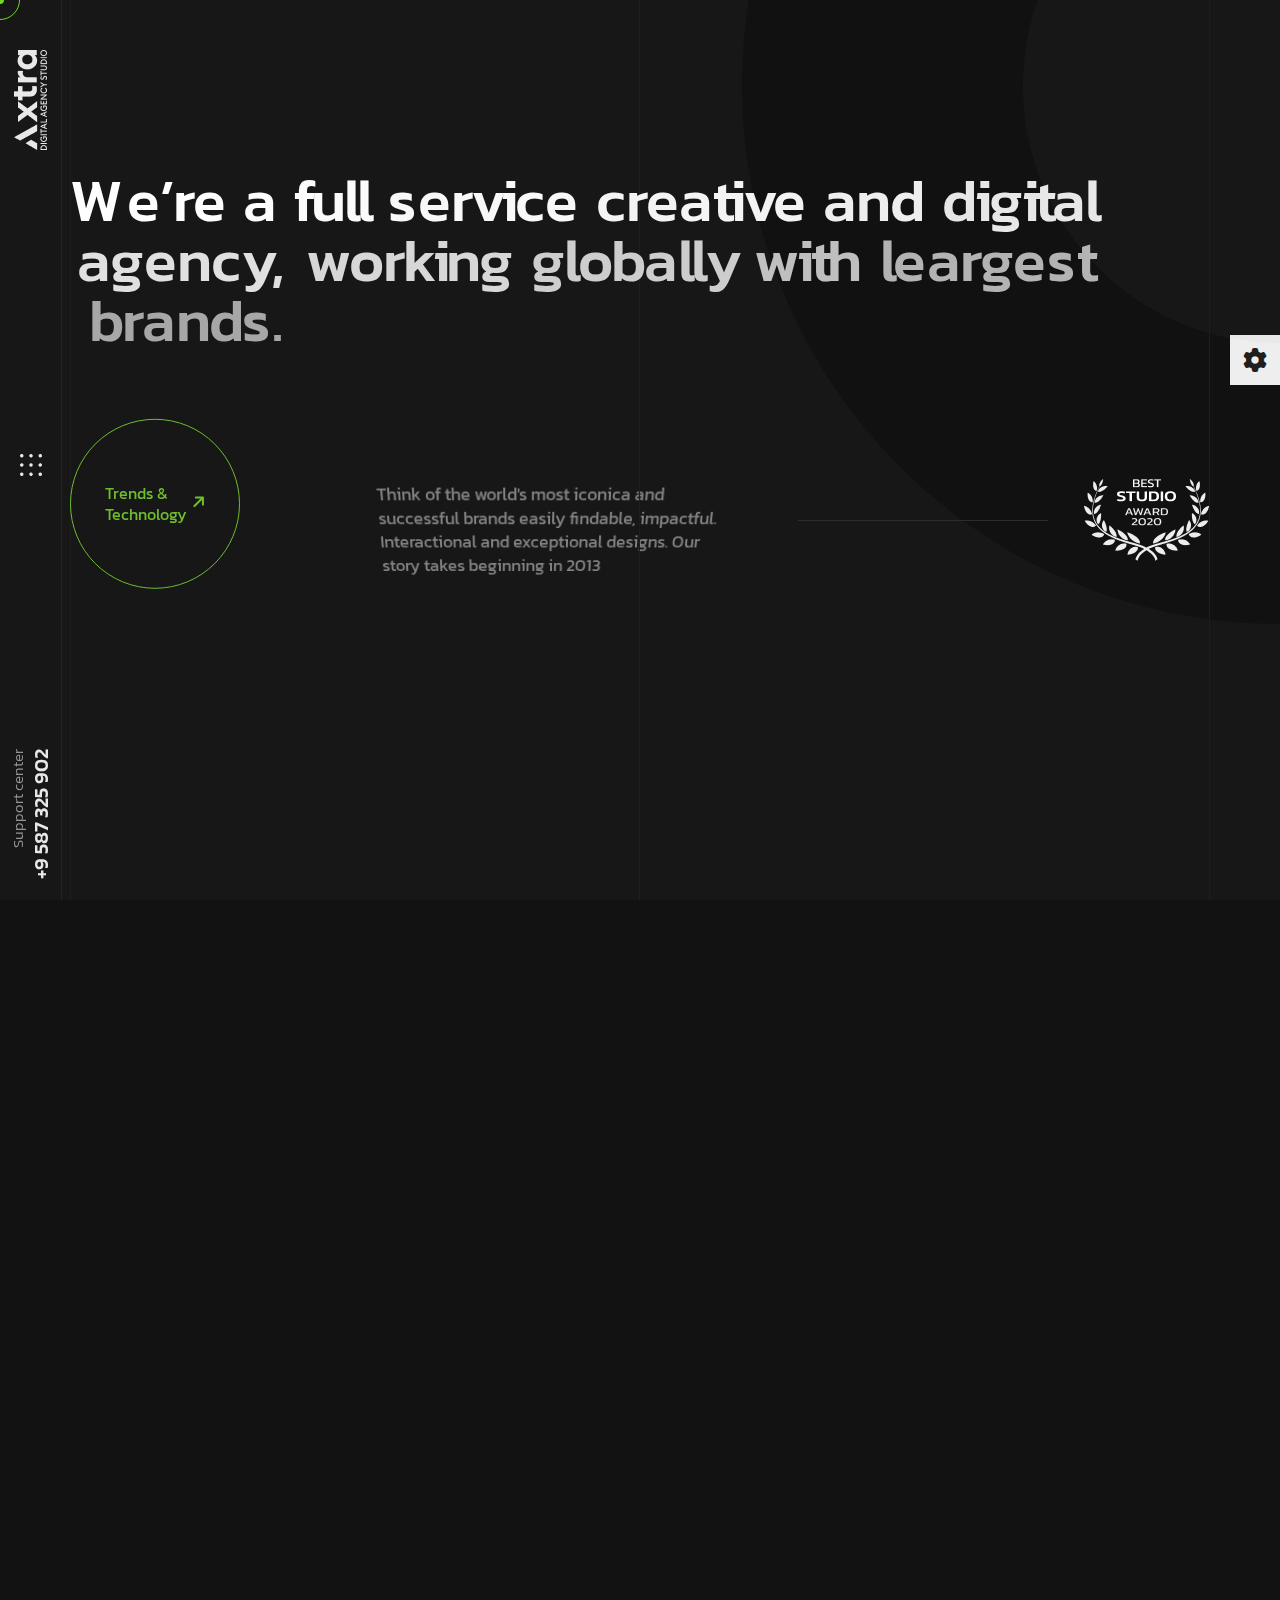
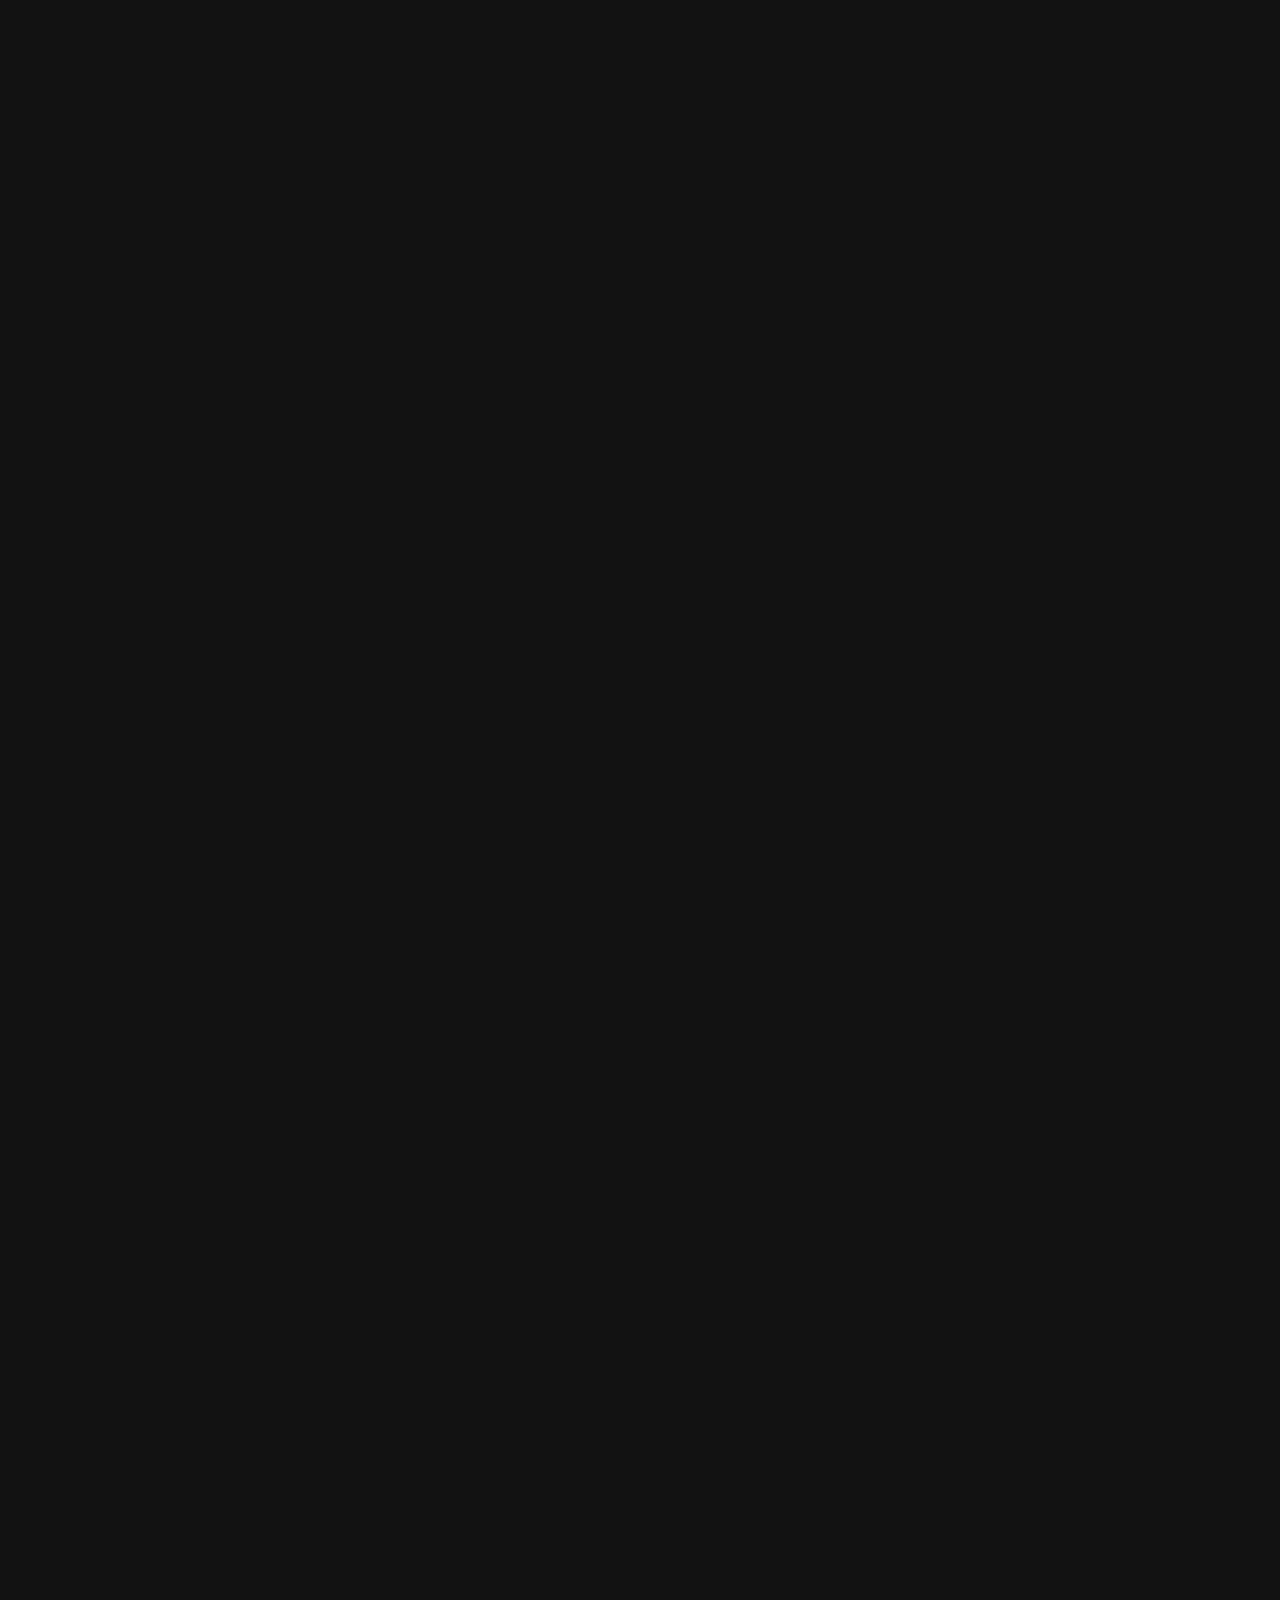
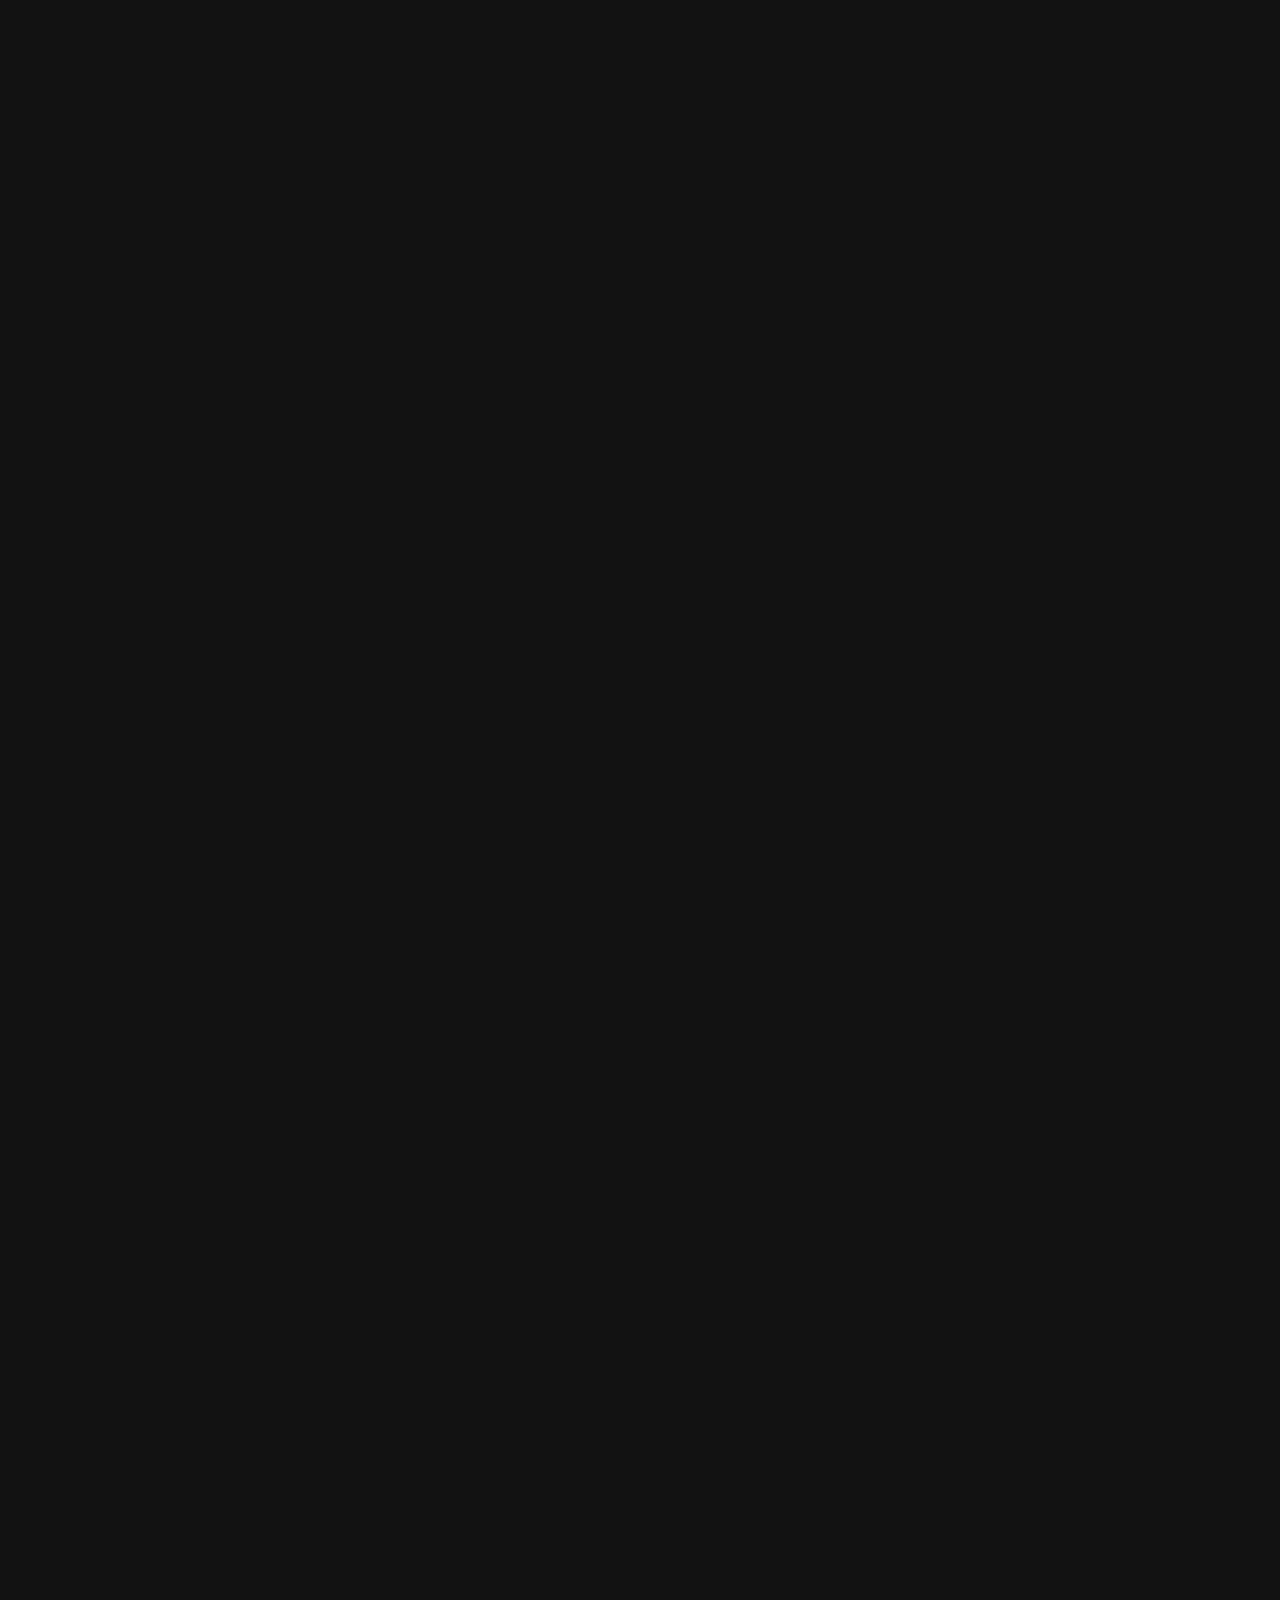
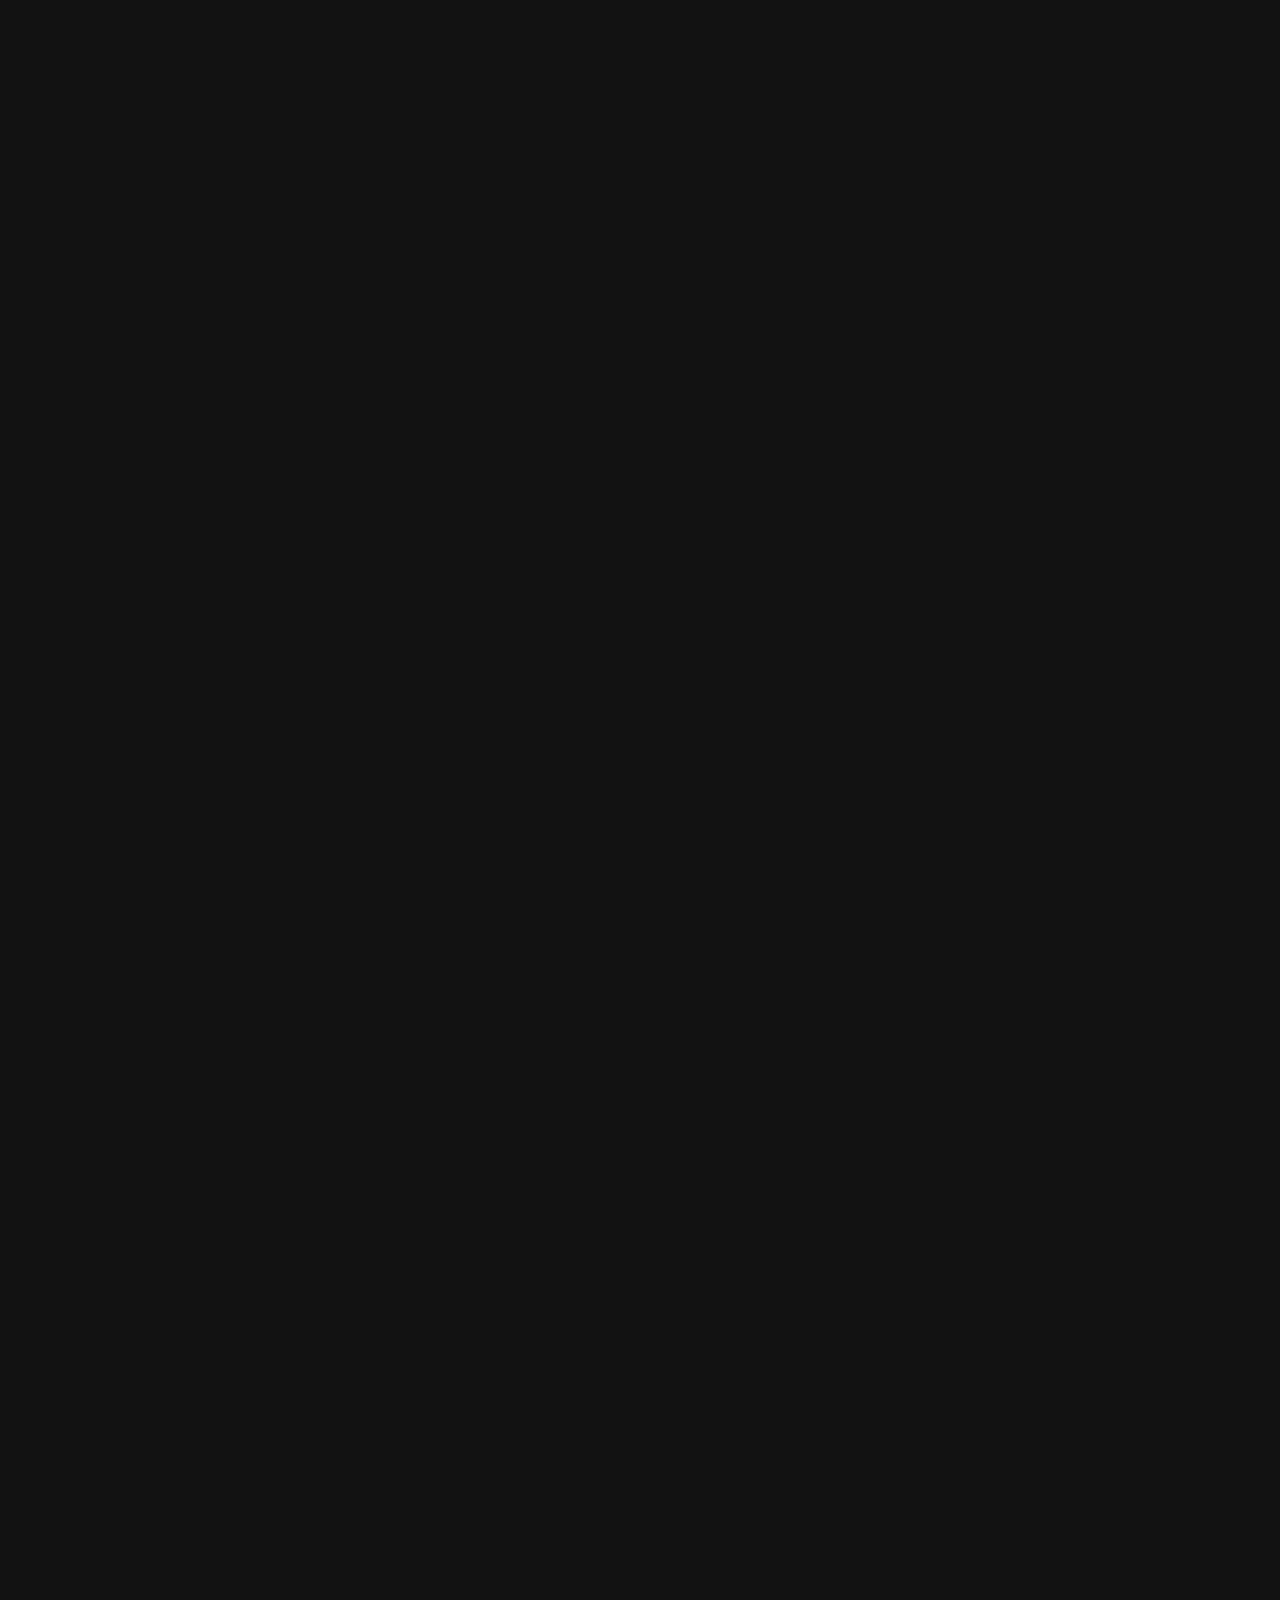
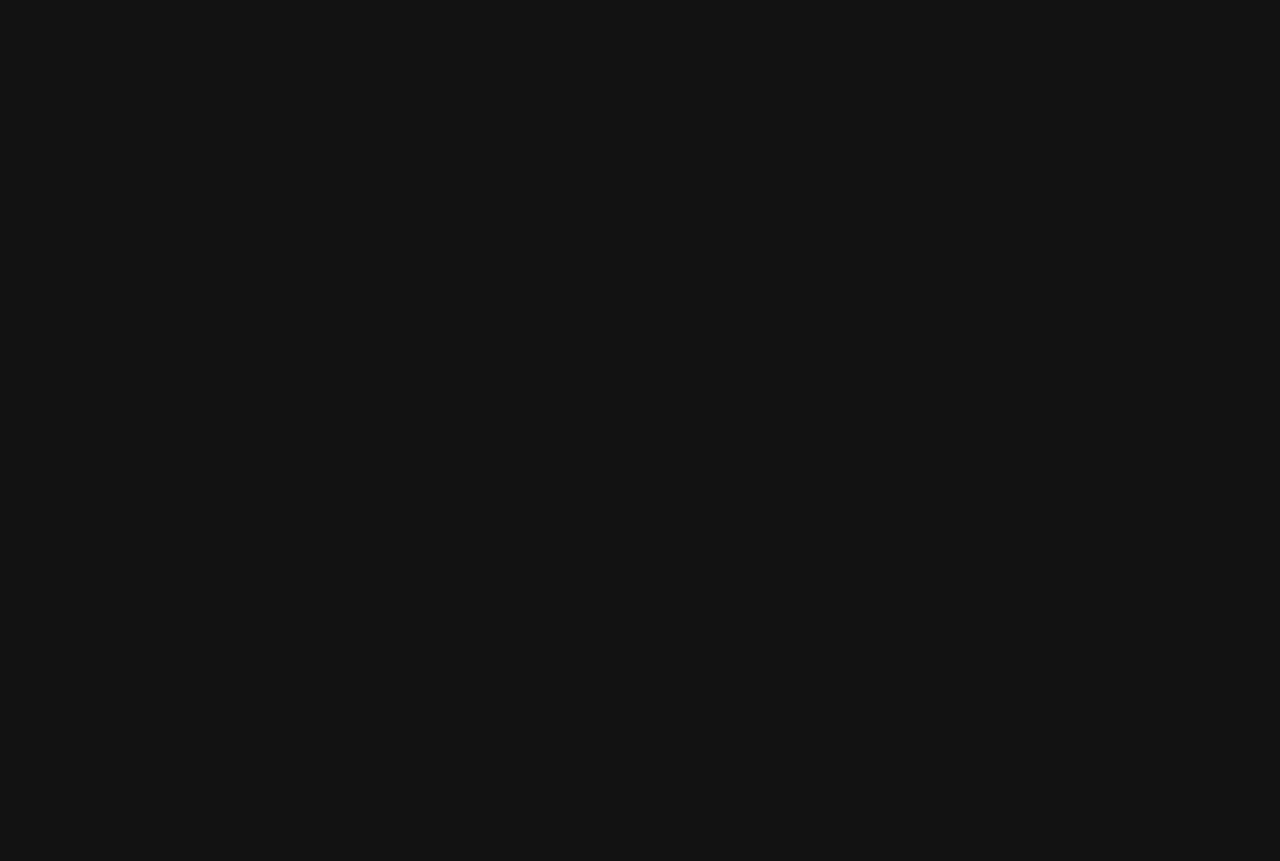
==== about us.html @ 8ecec945 "changes" ====
<!DOCTYPE html>
<html lang="en">


<!-- Mirrored from wealcoder.com/dev/html/axtra/about-dark.html by HTTrack Website Copier/3.x [XR&CO'2014], Sun, 21 Jul 2024 12:47:55 GMT -->
<head>
  <meta charset="UTF-8">
  <meta http-equiv="X-UA-Compatible" content="IE=edge">
  <meta name="viewport" content="width=device-width, initial-scale=1.0">
  <meta name="description" content="Axtra HTML5 Template">

  <title>About - Axtra</title>

  <!-- Fav Icon -->
  <link rel="icon" type="image/x-icon" href="assets/imgs/logo/favicon.png">

  <!-- Google Fonts -->
  <link rel="preconnect" href="https://fonts.googleapis.com/">
  <link rel="preconnect" href="https://fonts.gstatic.com/" crossorigin>
  <link href="https://fonts.googleapis.com/css2?family=Kanit:wght@300;400;500;600;700&amp;display=swap" rel="stylesheet">

  <!-- All CSS files -->
  <link rel="stylesheet" href="assets/css/bootstrap.min.css">
  <link rel="stylesheet" href="assets/css/all.min.css">
  <link rel="stylesheet" href="assets/css/swiper-bundle.min.css">
  <link rel="stylesheet" href="assets/css/progressbar.css">
  <link rel="stylesheet" href="assets/css/meanmenu.min.css">
  <link rel="stylesheet" href="assets/css/master.css">
  <link rel="stylesheet" href="style.css">
</head>


<body class="dark">

  <!-- Cursor Animation -->
  <div class="cursor1"></div>
  <div class="cursor2"></div>


  <!-- Preloader -->
  <div class="preloader">
    <div class="loading">
      <div class="bar bar1"></div>
      <div class="bar bar2"></div>
      <div class="bar bar3"></div>
      <div class="bar bar4"></div>
      <div class="bar bar5"></div>
      <div class="bar bar6"></div>
      <div class="bar bar7"></div>
      <div class="bar bar8"></div>
    </div>
  </div>


  <!-- Switcher Area Start -->
  <div class="switcher__area">
    <div class="switcher__icon">
      <button id="switcher_open"><i class="fa-solid fa-gear"></i></button>
      <button id="switcher_close"><i class="fa-solid fa-xmark"></i></button>
    </div>

    <div class="switcher__items">
      <div class="switcher__item">
        <div class="switch__title-wrap">
          <h2 class="switcher__title">Cursor</h2>
        </div>
        <div class="switcher__btn">
          <select name="cursor-style" id="cursor_style">
            <option value="1">default</option>
            <option selected value="2">animated</option>
          </select>
        </div>
      </div>

      <div class="switcher__item">
        <div class="switch__title-wrap">
          <h2 class="switcher__title">mode</h2>
        </div>
        <div class="switcher__btn mode-type wc-col-2">
          <button data-mode="light">light</button>
          <button class="active" data-mode="dark">dark</button>
        </div>
      </div>

      <div class="switcher__item">
        <div class="switch__title-wrap">
          <h2 class="switcher__title">Language Support</h2>
        </div>
        <div class="switcher__btn lang_dir wc-col-2">
          <button class="active" data-mode="ltr">LTR</button>
          <button data-mode="rtl">RTL</button>
        </div>
      </div>
    </div>
  </div>
  <!-- Switcher Area End -->



  <!-- Scroll Smoother -->
  <div class="has-smooth" id="has_smooth"></div>


  <!-- Go Top Button -->
  <button id="scroll_top" class="scroll-top"><i class="fa-solid fa-arrow-up"></i></button>


  <!-- Header area start -->
  <header class="header__area">
    <div class="header__inner">
      <div class="header__logo">
        <a href="index.html">
          <img class="logo-primary" src="assets/imgs/logo/site-logo-white.png" alt="Site Logo">
          <img class="logo-secondary" src="assets/imgs/logo/site-logo-white-2.png" alt="Moibile Logo">
        </a>
      </div>
      <div class="header__nav-icon">
        <button id="open_offcanvas"><img src="assets/imgs/icon/menu-white.png" alt="Menubar Icon"></button>
      </div>
      <div class="header__support">
        <p>Support center <a href="tel:+9587325902">+9 587 325 902</a></p>
      </div>
    </div>
  </header>
  <!-- Header area end -->



  <!-- Offcanvas area start -->
  <div class="offcanvas__area">
    <div class="offcanvas__body">
      <div class="offcanvas__left">
        <div class="offcanvas__logo">
          <a href="index.html"><img src="assets/imgs/logo/site-logo-white-2.png" alt="Offcanvas Logo"></a>
        </div>
        <div class="offcanvas__social">
          <h3 class="social-title">Follow Us</h3>
          <ul>
            <li><a href="#">Dribbble</a></li>
            <li><a href="#">Behance</a></li>
            <li><a href="#">Instagram</a></li>
            <li><a href="#">Facebook</a></li>
            <li><a href="#">Twitter</a></li>
            <li><a href="#">YouTube</a></li>
          </ul>
        </div>
        <div class="offcanvas__links">
          <ul>
            <li><a href="about.html">About</a></li>
            <li><a href="contact.html">contact</a></li>
            <li><a href="career.html">Career</a></li>
            <li><a href="blog.html">blog</a></li>
          </ul>
        </div>
      </div>
      <div class="offcanvas__mid">
        <div class="offcanvas__menu-wrapper">
          <nav class="offcanvas__menu">
            <ul class="menu-anim">
              <li><a>home</a>
                <ul>
                  <li><a href="index.html">Digital Maketing</a></li>
                  <li><a href="index-dark.html">Digital Maketing dark</a></li>
                  <li><a href="index-2.html">Design Studio </a></li>
                  <li><a href="index-2-dark.html">Design Studio dark</a></li>
                  <li><a href="index-3.html">Digital Agency</a></li>
                  <li><a href="index-3-dark.html">Digital Agency dark</a></li>
                  <li><a href="index-7.html">creative Agency</a></li>
                  <li><a href="index-7-dark.html">creative Agency dark</a></li>
                  <li><a href="index-6.html">Startup Agency</a></li>
                  <li><a href="index-6-dark.html">Startup Agency dark</a></li>
                  <li><a href="index-8.html">modern agency</a></li>
                  <li><a href="index-8-dark.html">modern agency dark</a></li>
                  <li><a href="index-4.html">personal Portfolio</a></li>
                  <li><a href="index-4-dark.html">personal Portfolio dark</a></li>
                  <li><a href="index-5.html">portfolio showcase</a></li>
                  <li><a href="index-5-dark.html">portfolio showcase dark</a></li>
                  <li><a href="index-10.html">showcase carousel</a></li>
                  <li><a href="index-10-dark.html">showcase carousel dark</a></li>
                  <li><a href="index-12.html">Interactive link </a></li>
                  <li><a href="index-12-dark.html">Interactive link dark</a></li>
                  <li><a href="index-13.html">portfolio masonry</a></li>
                  <li><a href="index-13-dark.html">portfolio masonry dark</a></li>
                  <li><a href="index-14.html">vertical grid</a></li>
                  <li><a href="index-14-dark.html">vertical grid dark</a></li>
                  <li><a href="index-15.html">Interactive image slider</a></li>
                  <li><a href="index-15-dark.html">Interactive image slider dark</a></li>
                  <li><a href="index-16.html">showcase parallax</a></li>
                  <li><a href="index-16-dark.html">showcase parallax dark</a></li>
                  <li><a href="index-17.html">logo showcase</a></li>
                  <li><a href="index-17-dark.html">logo showcase dark</a></li>
                  <li><a href="index-9.html">showcase slider</a></li>
                  <li><a href="index-11.html">Interactive hover showcase</a></li>
                </ul>
              </li>
              <li>
                <a>woocomerce</a>
                <ul>
                  <li><a href="index-woocommerce.html">Home</a></li>
                  <li><a>shop</a>
                    <ul>
                      <li><a href="shop-full-width.html">shop - full width</a></li>
                      <li><a href="shop-sidebar.html">shop - sidebar</a></li>
                    </ul>
                  </li>
                  <li><a href="shop-single.html">product details</a></li>
                  <li><a href="shop-cart.html">cart</a></li>
                  <li><a href="shop-checkout.html">checkout</a></li>
                  <li><a href="sign-up.html">sign up</a></li>
                  <li><a href="sign-in.html">sign in</a></li>
                  <li><a href="password-reset.html">reset password</a></li>
                  <li><a href="woocomerce-category.html">product category</a></li>
                  <li><a href="account.html">Profile</a></li>
                </ul>
              </li>
              <li>
                <a>Service</a>
                <ul>
                  <li><a href="service.html">service</a></li>
                  <li><a href="service-dark.html">service dark</a></li>
                  <li><a href="service-2.html">service V.2</a></li>
                  <li><a href="service-2-dark.html">service V.2 dark</a></li>
                  <li><a href="service-3.html">service V.3</a></li>
                  <li><a href="service-3-dark.html">service V.3 dark</a></li>
                  <li><a href="service-4.html">service V.4</a></li>
                  <li><a href="service-4-dark.html">service V.4 dark</a></li>
                  <li><a href="service-5.html">service V.5</a></li>
                  <li><a href="service-5-dark.html">service V.5 dark</a></li>
                  <li><a href="service-6.html">service V.6</a></li>
                  <li><a href="service-6-dark.html">service V.6 dark</a></li>
                  <li><a href="service-details.html">service details</a></li>
                  <li><a href="service-details-dark.html">service details dark</a></li>
                </ul>
              </li>
              <li><a>pages</a>
                <ul>

                  <li>
                    <a>Service</a>
                    <ul>
                      <li><a href="service.html">service</a></li>
                      <li><a href="service-dark.html">service dark</a></li>
                      <li><a href="service-2.html">service V.2</a></li>
                      <li><a href="service-2-dark.html">service V.2 dark</a></li>
                      <li><a href="service-3.html">service V.3</a></li>
                      <li><a href="service-3-dark.html">service V.3 dark</a></li>
                      <li><a href="service-4.html">service V.4</a></li>
                      <li><a href="service-4-dark.html">service V.4 dark</a></li>
                      <li><a href="service-5.html">service V.5</a></li>
                      <li><a href="service-5-dark.html">service V.5 dark</a></li>
                      <li><a href="service-6.html">service V.6</a></li>
                      <li><a href="service-6-dark.html">service V.6 dark</a></li>
                      <li><a href="service-details.html">service details</a></li>
                      <li><a href="service-details-dark.html">service details dark</a></li>
                    </ul>
                  </li>
                  <li>
                    <a>portfolio</a>
                    <ul>
                      <li><a href="portfolio.html">portfolio</a></li>
                      <li><a href="portfolio-dark.html">portfolio dark</a></li>
                      <li><a href="portfolio-2.html">portfolio v.2</a></li>
                      <li><a href="portfolio-2-dark.html">portfolio v.2 dark</a></li>
                      <li><a href="portfolio-3.html">portfolio v.3</a></li>
                      <li><a href="portfolio-3-dark.html">portfolio v.3 dark</a></li>
                      <li><a href="portfolio-4.html">portfolio v.4</a></li>
                      <li><a href="portfolio-4-dark.html">portfolio v.4 dark</a></li>
                      <li><a href="portfolio-5.html">portfolio v.5</a></li>
                      <li><a href="portfolio-5-dark.html">portfolio v.5 dark</a></li>
                      <li><a href="portfolio-details.html">portfolio details</a></li>
                      <li><a href="portfolio-details-dark.html">portfolio details dark</a></li>
                    </ul>
                  </li>
                  <li>
                    <a>team</a>
                    <ul>
                      <li><a href="team.html">Team</a></li>
                      <li><a href="team-dark.html">Team dark</a></li>
                      <li><a href="team-details.html">Team Details</a></li>
                      <li><a href="team-details-dark.html">Team Details dark</a></li>
                      <li><a href="career.html">career</a></li>
                      <li><a href="career-dark.html">career dark</a></li>
                      <li><a href="job-details.html">job details</a></li>
                      <li><a href="job-details-dark.html">job details dark</a></li>
                    </ul>
                  </li>
                  <li>
                    <a>blog</a>
                    <ul>
                      <li><a href="blog.html">blog</a></li>
                      <li><a href="blog-dark.html">blog dark</a></li>
                      <li><a href="blog-2.html">blog v.2</a></li>
                      <li><a href="blog-2-dark.html">blog v.2 dark</a></li>
                      <li><a href="category.html">category</a></li>
                      <li><a href="category-dark.html">category dark</a></li>
                      <li><a href="blog-details.html">blog details</a></li>
                      <li><a href="blog-details-dark.html">blog details dark</a></li>
                    </ul>
                  </li>
                  <li>
                    <a>Others</a>
                    <ul>
                      <li><a href="about.html">about</a></li>
                      <li><a href="about-dark.html">about dark</a></li>
                      <li><a href="faq.html">FAQs</a></li>
                      <li><a href="faq-dark.html">FAQs dark</a></li>
                      <li><a href="contact.html">contact</a></li>
                      <li><a href="contact-dark.html">contact dark</a></li>
                      <li><a href="404.html">404</a></li>
                      <li><a href="404-dark.html">404 dark</a></li>
                    </ul>
                  </li>
                </ul>
              </li>
              <li><a>blog</a>
                <ul>
                  <li><a href="blog.html">blog</a></li>
                  <li><a href="blog-dark.html">blog dark</a></li>
                  <li><a href="blog-2.html">blog v.2</a></li>
                  <li><a href="blog-2-dark.html">blog v.2 dark</a></li>
                  <li><a href="category.html">category</a></li>
                  <li><a href="category-dark.html">category dark</a></li>
                  <li><a href="blog-details.html">blog details</a></li>
                  <li><a href="blog-details-dark.html">blog details dark</a></li>
                </ul>
              </li>
              <li><a href="contact.html">contact</a></li>
            </ul>
          </nav>
        </div>
      </div>
      <div class="offcanvas__right">
        <div class="offcanvas__search">
          <form action="#">
            <input type="text" name="search" placeholder="Search keyword">
            <button><i class="fa-solid fa-magnifying-glass"></i></button>
          </form>
        </div>
        <div class="offcanvas__contact">
          <h3>Get in touch</h3>
          <ul>
            <li><a href="tel:02094980547">+(02) - 094 980 547</a></li>
            <li><a href="mailto:info@extradesign.com">info@extradesign.com</a></li>
            <li>230 Norman Street New York, QC (USA) H8R 1A1</li>
          </ul>
        </div>
        <img src="assets/imgs/shape/11.png" alt="shape" class="shape-1">
        <img src="assets/imgs/shape/12.png" alt="shape" class="shape-2">
      </div>
      <div class="offcanvas__close">
        <button type="button" id="close_offcanvas"><i class="fa-solid fa-xmark"></i></button>
      </div>
    </div>
  </div>
  <!-- Offcanvas area end -->


  <div id="smooth-wrapper">
    <div id="smooth-content">
      <main>

        <!-- Hero area start -->
        <section class="hero__about">
          <div class="container g-0 line">
            <span class="line-3"></span>
            <div class="row">
              <div class="col-xxl-12">
                <div class="hero__about-content">
                  <h1 class="hero-title animation__word_come">We’re a full service creative and digital agency, working
                    globally with leargest brands.</h1>
                  <div class="hero__about-info">
                    <div class="hero__about-btn">
                      <div class="btn_wrapper">
                        <a href="service.html" class="wc-btn-primary btn-hover btn-item"><span></span> Trends & <br>
                          technology
                          <i class="fa-solid fa-arrow-right"></i></a>
                      </div>
                    </div>
                    <div class="hero__about-text title-anim">
                      <p>Think of the world's most iconica and successful brands easily findable, impactful.
                        Interactional and exceptional designs. Our story takes beginning in 2013</p>
                    </div>
                    <div class="hero__about-award">
                      <img src="assets/imgs/about/award.png" alt="Best Studio Award">
                    </div>
                  </div>
                </div>
              </div>
            </div>
            <div class="row hero__about-row">
              <div class="col-xxl-12">
                <div class="hero__about-video">
                  <video loop muted autoplay playsinline>
                    <source src="assets/video/video.mp4" type="video/mp4">
                  </video>
                </div>
              </div>
            </div>
          </div>
        </section>
        <!-- Hero area end -->


        <!-- Story area start -->
        <section class="story__area">
          <div class="container g-0 line pt-140">
            <span class="line-3"></span>
            <div class="sec-title-wrapper">
              <div class="from-text">from <span>1990</span></div>

              <div class="row">
                <div class="col-xxl-5 col-xl-5 col-lg-5 col-md-5">
                  <h2 class="sec-sub-title title-anim">Digital Studio</h2>
                  <h3 class="sec-title title-anim">Our story</h3>
                </div>
                <div class="col-xxl-7 col-xl-7 col-lg-7 col-md-7">
                  <div class="story__text">
                    <p>Your brand is the most important asset in your company let our team of professionals help you
                      with a good strategy took the runway next with an edgy collection featuring dyed denim pieces. The
                      collection included patchwork denim, a trend that has recently exploded in younger generations.
                      Playing on aspects of sustainability, the pieces appeared to be upcycled to establish dimension
                      and flair. This take on grunge and streetwear took sustainable fashion to an entirely new level.
                    </p>
                    <p>ur specialized team of researchers, strategists, designers, developers, and project managers work
                      with streamlined processes to break through organizational roadblocks. We translate research into
                      solutions, crafting thoughtful and unified brands.</p>
                  </div>
                </div>

              </div>
            </div>
            <div class="row">
              <div class="col-xxl-3 col-xl-3 col-lg-3 col-md-3">
                <div class="story__img-wrapper">
                  <img src="assets/imgs/story/1.jpg" alt="Story Thumbnail" class="w-100">
                </div>
              </div>
              <div class="col-xxl-5 col-xl-5 col-lg-5 col-md-5">
                <div class="story__img-wrapper img-anim">
                  <img src="assets/imgs/story/2.jpg" alt="Story Thumbnail" data-speed="auto">
                </div>
              </div>
              <div class="col-xxl-4 col-xl-4 col-lg-4 col-md-4">
                <div class="story__img-wrapper">
                  <img src="assets/imgs/story/3.jpg" alt="Story Thumbnail">
                  <img src="assets/imgs/story/4.jpg" alt="Story Thumbnail">
                </div>
              </div>
            </div>
          </div>
        </section>
        <!-- Story area end -->


        <!-- Counter area start -->
        <section class="counter__area">
          <div class="container g-0 line pb-140 pt-140">
            <span class="line-3"></span>

            <div class="row">
              <div class="col-xxl-12">
                <div class="counter__wrapper-2 counter_animation">
                  <div class="counter__item-2 counter__anim">
                    <h2 class="counter__number">25k</h2>
                    <p>Project <br>completed</p>
                    <span class="counter__border"></span>
                  </div>
                  <div class="counter__item-2 counter__anim">
                    <h2 class="counter__number">8k</h2>
                    <p>Happy <br>customers</p>
                    <span class="counter__border"></span>
                  </div>
                  <div class="counter__item-2 counter__anim">
                    <h2 class="counter__number">15</h2>
                    <p>Years <br>experiences</p>
                    <span class="counter__border"></span>
                  </div>
                  <div class="counter__item-2 counter__anim">
                    <h2 class="counter__number">98</h2>
                    <p>Awards <br>achievement</p>
                    <span class="counter__border"></span>
                  </div>
                </div>
              </div>
            </div>
          </div>
        </section>
        <!-- Counter area end -->


        <!-- Team area start -->
        <section class="team__area pt-140 pb-140">
          <div class="sec-title-wrapper">
            <h2 class="sec-sub-title title-anim">Our Team</h2>
            <h3 class="sec-title title-anim">How we work</h3>
          </div>


          <div class="swiper team__slider">
            <div class="swiper-wrapper">
              <div class="swiper-slide team__slide">
                <a href="team-details.html">
                  <img src="assets/imgs/team/1.jpg" alt="Team Member">
                  <div class="team__info">
                    <h4 class="team__member-name">Saymon D. Halk</h4>
                    <h5 class="team__member-role">Founder & CEO</h5>
                  </div>
                </a>
              </div>

              <div class="swiper-slide team__slide">
                <a href="team-details.html">
                  <img src="assets/imgs/team/2.jpg" alt="Team Member">
                  <div class="team__info">
                    <h4 class="team__member-name">Jassica Oliver</h4>
                    <h5 class="team__member-role">Researcher</h5>
                  </div>
                </a>
              </div>

              <div class="swiper-slide team__slide">
                <a href="team-details.html">
                  <img src="assets/imgs/team/3.jpg" alt="Team Member">
                  <div class="team__info">
                    <h4 class="team__member-name">Daniyel Adamson</h4>
                    <h5 class="team__member-role">Digital Marketer</h5>
                  </div>
                </a>
              </div>

              <div class="swiper-slide team__slide">
                <a href="team-details.html">
                  <img src="assets/imgs/team/4.jpg" alt="Team Member">
                  <div class="team__info">
                    <h4 class="team__member-name">Hardiya Kethrine</h4>
                    <h5 class="team__member-role">Lead Designer</h5>
                  </div>
                </a>
              </div>

              <div class="swiper-slide team__slide">
                <a href="team-details.html">
                  <img src="assets/imgs/team/2.jpg" alt="Team Member">
                  <div class="team__info">
                    <h4 class="team__member-name">Saymon D. Halk</h4>
                    <h5 class="team__member-role">Researcher</h5>
                  </div>
                </a>
              </div>

              <div class="swiper-slide team__slide">
                <a href="team-details.html">
                  <img src="assets/imgs/team/3.jpg" alt="Team Member">
                  <div class="team__info">
                    <h4 class="team__member-name">Jassica Oliver</h4>
                    <h5 class="team__member-role">Lead Designer</h5>
                  </div>
                </a>
              </div>
            </div>
          </div>
        </section>
        <!-- Team area end -->



        <!-- Brand area start -->
        <section class="brand__area">
          <div class="container g-0 line pt-140 pb-140">
            <span class="line-3"></span>
            <div class="row g-0">
              <div class="col-xxl-12">
                <div class="sec-title-wrapper">
                  <h2 class="sec-sub-title title-anim">Internation Brands</h2>
                  <h3 class="sec-title title-anim">We are happy to work with global <br>
                    largest brands</h3>
                </div>
              </div>

              <div class="brand__list">
                <div class="brand__item fade_bottom">
                  <img src="assets/imgs/brand/1.png" alt="Brand Logo">
                </div>
                <div class="brand__item fade_bottom">
                  <img src="assets/imgs/brand/2.png" alt="Brand Logo">
                </div>
                <div class="brand__item fade_bottom">
                  <img src="assets/imgs/brand/3.png" alt="Brand Logo">
                </div>
                <div class="brand__item fade_bottom">
                  <img src="assets/imgs/brand/4.png" alt="Brand Logo">
                </div>
                <div class="brand__item fade_bottom">
                  <img src="assets/imgs/brand/5.png" alt="Brand Logo">
                </div>
                <div class="brand__item fade_bottom">
                  <img src="assets/imgs/brand/6.png" alt="Brand Logo">
                </div>
                <div class="brand__item fade_bottom">
                  <img src="assets/imgs/brand/3.png" alt="Brand Logo">
                </div>
                <div class="brand__item fade_bottom">
                  <img src="assets/imgs/brand/4.png" alt="Brand Logo">
                </div>
                <div class="brand__item fade_bottom">
                  <img src="assets/imgs/brand/5.png" alt="Brand Logo">
                </div>
                <div class="brand__item fade_bottom">
                  <img src="assets/imgs/brand/6.png" alt="Brand Logo">
                </div>
                <div class="brand__item fade_bottom">
                  <img src="assets/imgs/brand/1.png" alt="Brand Logo">
                </div>
                <div class="brand__item fade_bottom">
                  <img src="assets/imgs/brand/2.png" alt="Brand Logo">
                </div>
              </div>
            </div>
          </div>
        </section>
        <!-- Brand area end -->


        <!-- Testimonial area start -->
        <section class="testimonial__area-2">
          <div class="container g-0 line pb-140">
            <span class="line-3"></span>

            <div class="row g-0">
              <div class="col-xxl-5 col-xl-5 col-lg-5 col-md-5">
                <div class="testimonial__video">
                  <video autoplay muted loop>
                    <source src="assets/video/testimonial.mp4" type="video/mp4">
                  </video>
                </div>
              </div>

              <div class="col-xxl-7 col-xl-7 col-lg-7 col-md-7">
                <div class="testimonial__slider-wrapper-2">
                  <div class="swiper testimonial__slider">
                    <div class="swiper-wrapper">

                      <div class="swiper-slide testimonial__slide">
                        <div class="testimonial__inner-2">
                          <h2 class="testimonial__title-2">Amazing digital service</h2>
                          <p class="testimonial__text-2">We were there right at the beginning just when the concept
                            for
                            search
                            engine optimisation taking office and the full of internet. So wewe’ve grown to employ
                            than 50
                            talented specialists with diverse experiences and broad skill sets of huge markers.</p>
                          <h3 class="testimonial__author">Adam Syndera</h3>
                          <h4 class="testimonial__role">CEO, Agency</h4>
                        </div>
                      </div>

                      <div class="swiper-slide testimonial__slide">
                        <div class="testimonial__inner-2">
                          <h2 class="testimonial__title-2">Amazing digital service</h2>
                          <p class="testimonial__text-2">We were there right at the beginning just when the concept
                            for
                            search
                            engine optimisation taking office and the full of internet. So wewe’ve grown to employ
                            than 50
                            talented specialists with diverse experiences and broad skill sets of huge markers.</p>
                          <h3 class="testimonial__author">Adam Syndera</h3>
                          <h4 class="testimonial__role">CEO, Agency</h4>
                        </div>
                      </div>

                      <div class="swiper-slide testimonial__slide">
                        <div class="testimonial__inner-2">
                          <h2 class="testimonial__title-2">Amazing digital service</h2>
                          <p class="testimonial__text-2">We were there right at the beginning just when the concept
                            for
                            search
                            engine optimisation taking office and the full of internet. So wewe’ve grown to employ
                            than 50
                            talented specialists with diverse experiences and broad skill sets of huge markers.</p>
                          <h3 class="testimonial__author">Adam Syndera</h3>
                          <h4 class="testimonial__role">CEO, Agency</h4>
                        </div>
                      </div>

                    </div>
                  </div>

                  <div class="testimonial__pagination">
                    <div class="prev-button"><i class="fa-solid fa-arrow-right"></i></div>
                    <div class="next-button"><i class="fa-solid fa-arrow-left"></i></div>
                  </div>
                </div>
              </div>
            </div>
          </div>
        </section>
        <!-- Testimonial area end -->


        <!-- CTA area start -->
        <section class="cta__area">
          <div class="container line pb-110 dark-p">
            <div class="line-3"></div>
            <div class="row">
              <div class="col-xxl-12">
                <div class="cta__content">
                  <p class="cta__sub-title">Work with us</p>
                  <h2 class="cta__title title-anim">We would love to hear more about your project</h2>
                  <div class="btn_wrapper">
                    <a href="contact.html" class="wc-btn-primary btn-hover btn-item"><span></span>Let’s talk us <i
                        class="fa-solid fa-arrow-right"></i></a>
                  </div>
                </div>
              </div>
            </div>
          </div>
        </section>
        <!-- CTA area end -->

      </main>



      <!-- Footer area start -->
      <footer class="footer__area">
        <div class="footer__top">
          <div class="container footer-line"></div>
          <img src="assets/imgs/thumb/footer.jpg" alt="Footer Image" data-speed="0.5">
        </div>

        <div class="footer__btm">
          <div class="container">
            <div class="row footer__row">
              <div class="col-xxl-12">
                <div class="footer__inner">
                  <div class="footer__widget">
                    <img class="footer__logo" src="assets/imgs/logo/footer-logo-white.png" alt="Footer Logo">
                    <p>When do they work well, and when do they on us and finally, when do we actually need how can we
                      avoid
                      them.</p>
                    <ul class="footer__social">
                      <li><a href="#"><span><i class="fa-brands fa-facebook-f"></i></span></a></li>
                      <li><a href="#"><span><i class="fa-brands fa-twitter"></i></span></a></li>
                      <li><a href="#"><span><i class="fa-brands fa-instagram"></i></span></a></li>
                      <li><a href="#"><span><i class="fa-brands fa-linkedin"></i></span></a></li>
                    </ul>
                  </div>

                  <div class="footer__widget-2">
                    <h2 class="footer__widget-title">Information</h2>
                    <ul class="footer__link">
                      <li><a href="about.html">About Company</a></li>
                      <li><a href="portfolio.html">Case Study</a></li>
                      <li><a href="career.html">Career</a></li>
                      <li><a href="blog.html">blog</a></li>
                      <li><a href="contact.html">contact</a></li>
                    </ul>
                  </div>

                  <div class="footer__widget-3">
                    <h2 class="footer__widget-title">Contact Us</h2>
                    <ul class="footer__contact">
                      <li>Valentin, Street Road 24, New York, USA - 67452</li>
                      <li><a href="tel:02574328301" class="phone">+02) 574 - 328 - 301 </a></li>
                      <li><a href="mailto:info@buildyexample.com">info@buildyexample.com</a></li>
                    </ul>
                  </div>

                  <div class="footer__widget-4">
                    <h2 class="project-title">Have a project in your mind?</h2>
                    <div class="btn_wrapper">
                      <a href="contact.html" class="wc-btn-primary btn-hover btn-item"><span></span> contact us <i
                          class="fa-solid fa-arrow-right"></i></a>
                    </div>
                    <h3 class="contact-time">09 : 00 AM - 10 : 30 PM</h3>
                    <h4 class="contact-day">Saturday - Thursday</h4>
                  </div>

                  <div class="footer__copyright">
                    <p>© 2022 - 2025 | Alrights reserved by <a href="https://dev.wealcoder.com/"
                        target="_blank">Wealcoder</a>
                    </p>
                  </div>

                  <div class="footer__subscribe">
                    <form action="#">
                      <input type="email" name="email" placeholder="Enter your email">
                      <button type="submit" class="subs-btn"><i class="fa-solid fa-paper-plane"></i></button>
                    </form>
                  </div>
                </div>
              </div>
            </div>
          </div>
        </div>
      </footer>
      <!-- Footer area end -->


    </div>
  </div>


  <!-- All JS files -->
  <script src="assets/js/jquery-3.6.0.min.js"></script>
  <script src="assets/js/bootstrap.bundle.min.js"></script>
  <script src="assets/js/swiper-bundle.min.js"></script>
  <script src="assets/js/counter.js"></script>
  <script src="assets/js/gsap.min.js"></script>
  <script src="assets/js/ScrollTrigger.min.js"></script>
  <script src="assets/js/ScrollToPlugin.min.js"></script>
  <script src="assets/js/ScrollSmoother.min.js"></script>
  <script src="assets/js/SplitText.min.js"></script>
  <script src="assets/js/chroma.min.js"></script>
  <script src="assets/js/mixitup.min.js"></script>
  <script src="assets/js/vanilla-tilt.js"></script>
  <script src="assets/js/jquery.meanmenu.min.js"></script>
  <script src="assets/js/main.js"></script>

</body>


<!-- Mirrored from wealcoder.com/dev/html/axtra/about-dark.html by HTTrack Website Copier/3.x [XR&CO'2014], Sun, 21 Jul 2024 12:47:55 GMT -->
</html>
---- assets/css/progressbar.css ----
.sonny_progressbar {
	margin-bottom: 16px;
}
.sonny_progressbar p.title {
	font-size: 18px;
	line-height: 20px;
	margin: 0;
	padding: 10px 0;
}
.sonny_progressbar .bar-container {
	position: relative;
	height: 40px;
	border-radius: 25px;
}
.sonny_progressbar .bar-container.shadow {
	-moz-box-shadow: 0px 5px 7px -3px rgba(0,0,0,.5);
	-webkit-box-shadow: 0px 5px 7px -3px rgba(0,0,0,.5);
	box-shadow: 0px 5px 7px -3px rgba(0,0,0,.5);
}
.sonny_progressbar .backgroundBar {
	position: absolute;
	bottom: 0;
	top: 0;
	left: 0;
	right: 0;
}
.sonny_progressbar .bar {
	position: absolute;
	top: 0;
	left: 0;
	height: 100%;
	border-radius: 25px;
}
.sonny_progressbar .targetBar {
	position: absolute;
	top: 0;
	left: 0;
	height: 100%;
	-webkit-animation: Animation 2s infinite ease-in-out;
	-moz-animation: Animation 2s infinite ease-in-out;
	animation: Animation 2s infinite ease-in-out;
}
.sonny_progressbar .targetBar.loader {
	-webkit-animation: AnimationB 4s infinite ease-in-out;
	-moz-animation: AnimationB 4s infinite ease-in-out;
	animation: AnimationB 4s infinite ease-in-out;
	background-image: url('animated-overlay.html');
}
.sonny_progressbar .bar-container.border .bar, .sonny_progressbar .bar-container.border .targetBar, .sonny_progressbar .bar-container.border .backgroundBar {
	border-bottom: 3px solid rgba(0,0,0,.2);
}
.sonny_progressbar .progress-percent {
	font-size: 20px;
	position: absolute;
	right: 15px;
	top:-24px;
}

@keyframes Animation {
  0%   { opacity:.4; }
  50%   { opacity:1; }
  100% { opacity:.4; }
}
@-moz-keyframes Animation{
  0%   { opacity:.4; }
  50%   { opacity:1; }
  100% { opacity:.4; }
}
@-webkit-keyframes Animation{
  0%   { opacity:.4; }
  50%   { opacity:1; }
  100% { opacity:.4; }
}
@keyframes AnimationB {
  0%   { opacity:.01; }
  50%   { opacity:.1; }
  100% { opacity:.01; }
}
@-moz-keyframes AnimationB {
  0%   { opacity:.01; }
  50%   { opacity:.1; }
  100% { opacity:.01; }
}
@-webkit-keyframes AnimationB {
  0%   { opacity:.01; }
  50%   { opacity:.1; }
  100% { opacity:.01; }
}
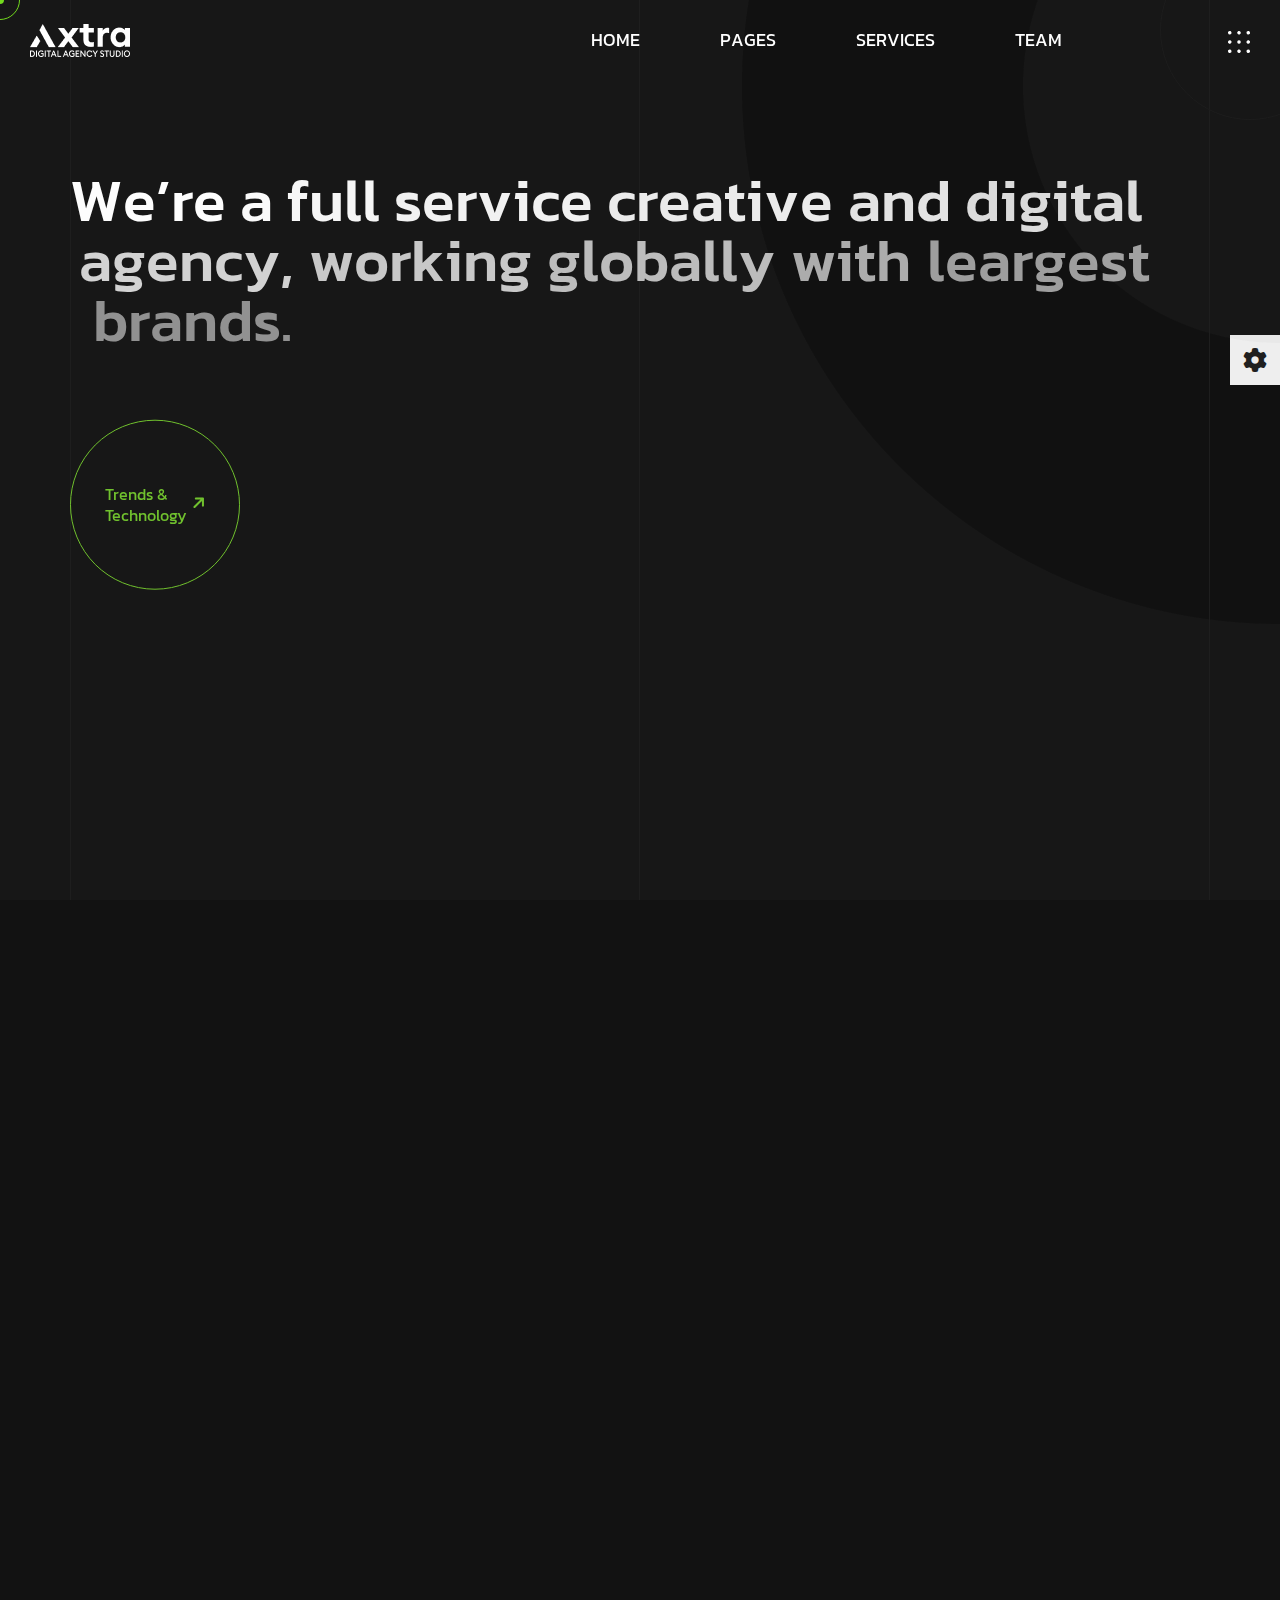
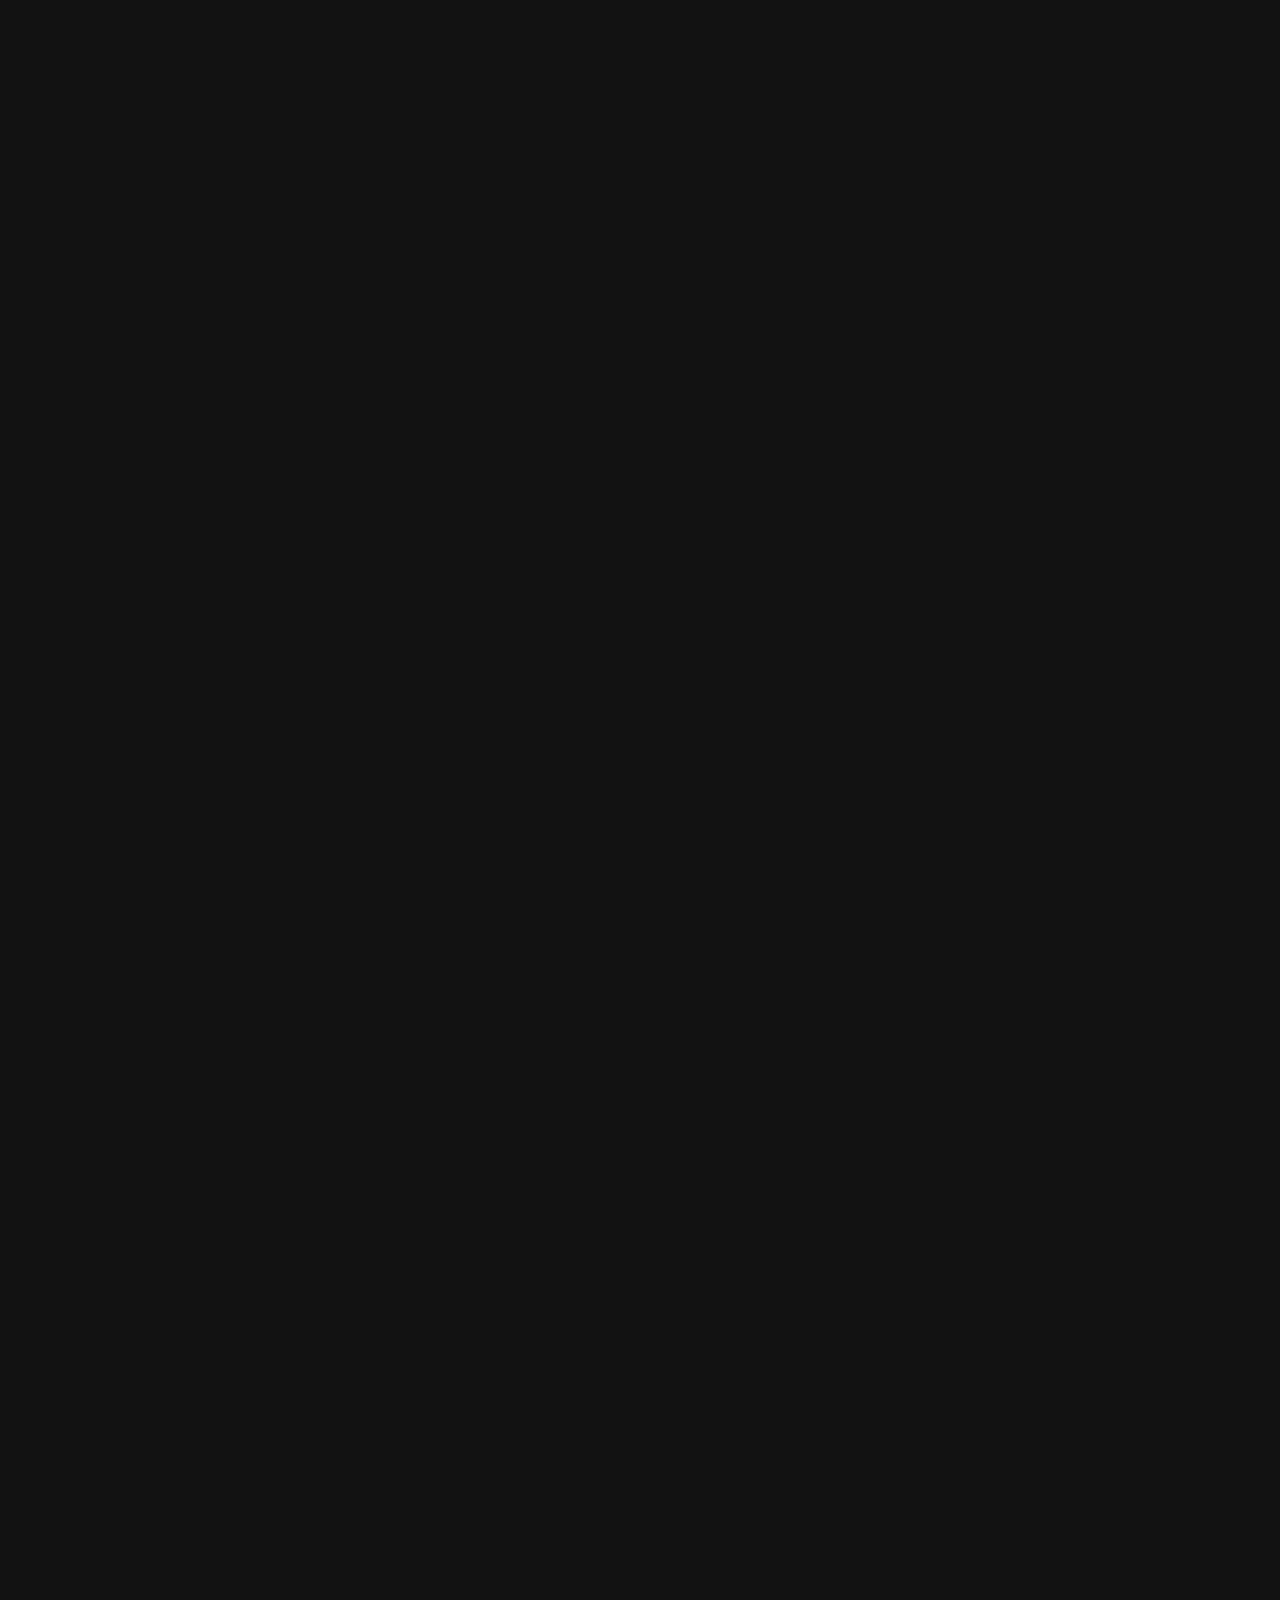
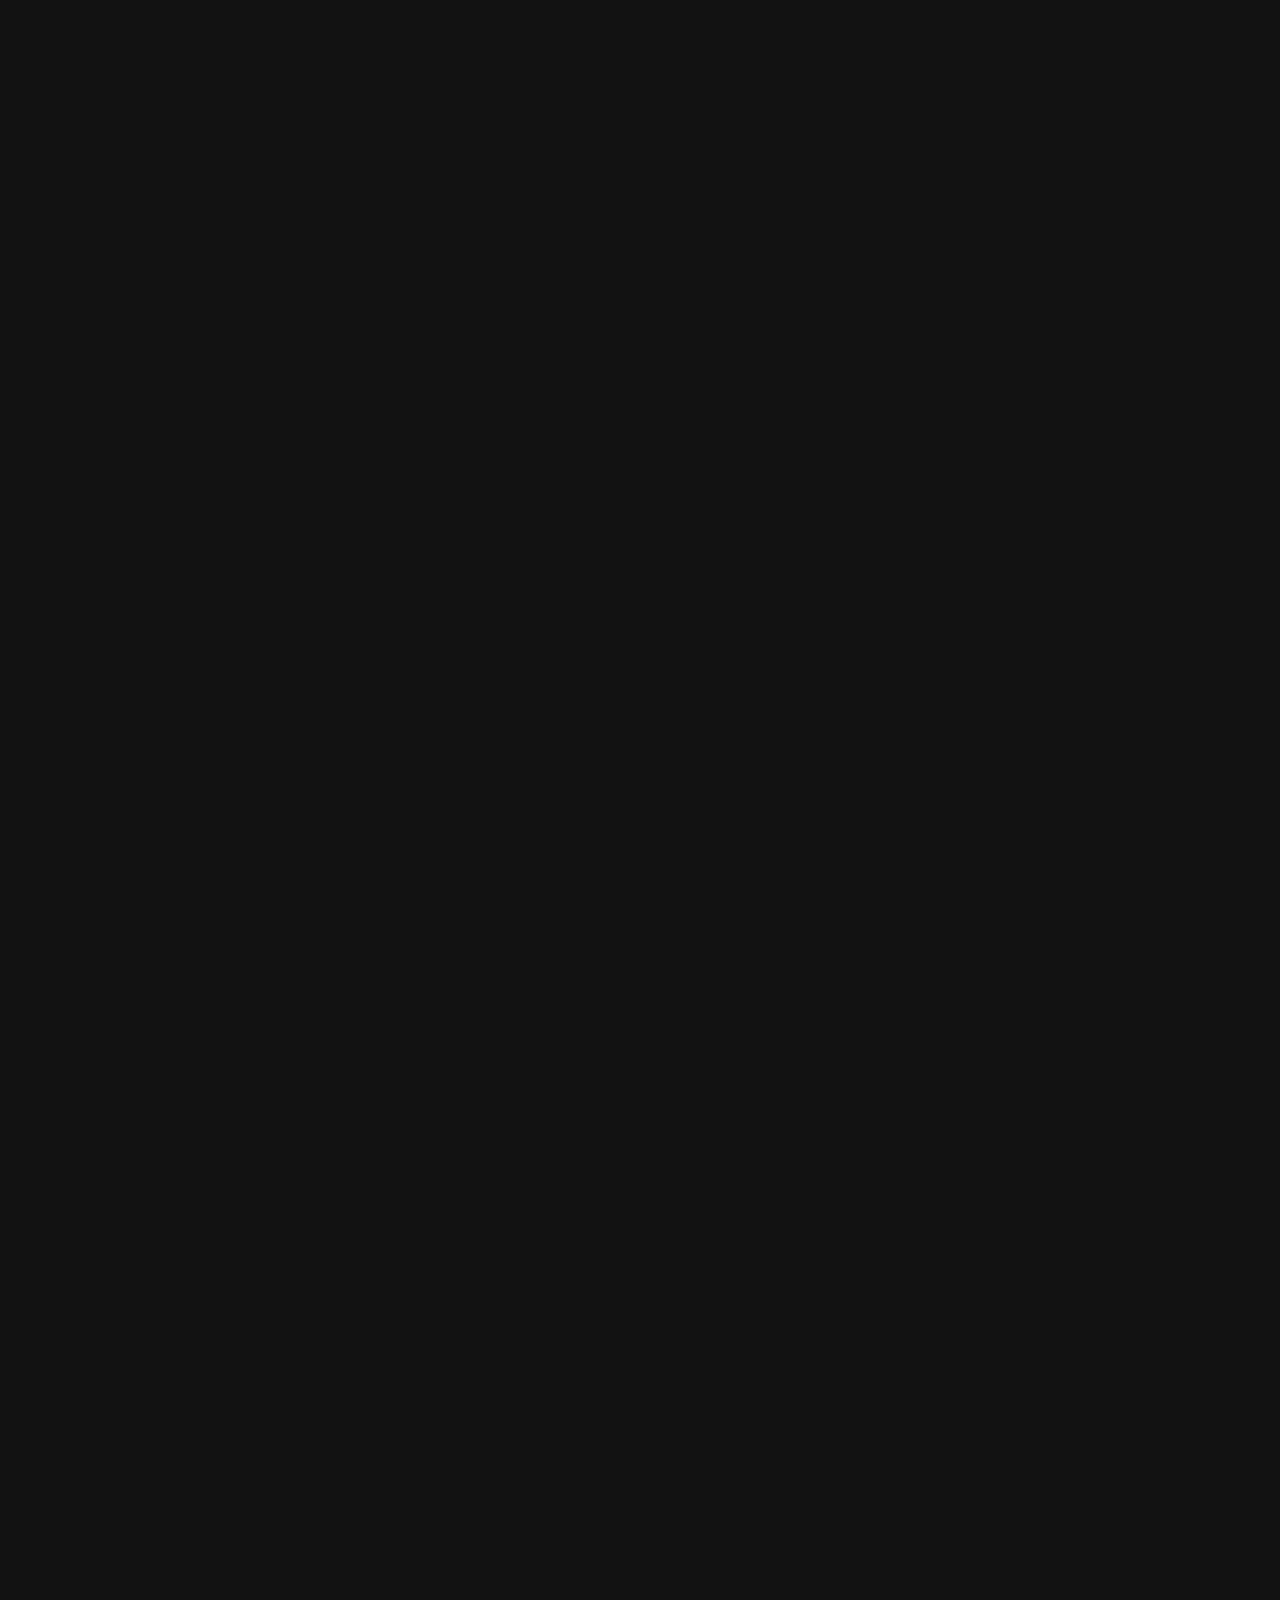
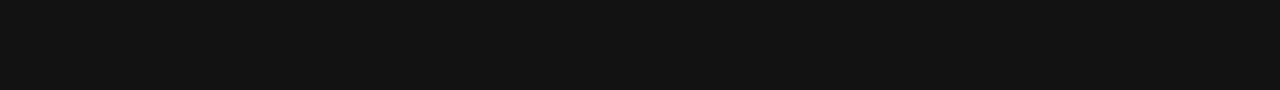
==== commit c42abec3: "changes" ====
--- a/about us.html
+++ b/about us.html
@@ -9,7 +9,7 @@
   <meta name="viewport" content="width=device-width, initial-scale=1.0">
   <meta name="description" content="Axtra HTML5 Template">
 
-  <title>About - Axtra</title>
+  <title>About Us</title>
 
   <!-- Fav Icon -->
   <link rel="icon" type="image/x-icon" href="assets/imgs/logo/favicon.png">
@@ -38,7 +38,7 @@
 
 
   <!-- Preloader -->
-  <div class="preloader">
+  <!-- <div class="preloader">
     <div class="loading">
       <div class="bar bar1"></div>
       <div class="bar bar2"></div>
@@ -49,7 +49,7 @@
       <div class="bar bar7"></div>
       <div class="bar bar8"></div>
     </div>
-  </div>
+  </div> -->
 
 
   <!-- Switcher Area Start -->
@@ -106,19 +106,217 @@
 
 
   <!-- Header area start -->
-  <header class="header__area">
-    <div class="header__inner">
-      <div class="header__logo">
-        <a href="index.html">
-          <img class="logo-primary" src="assets/imgs/logo/site-logo-white.png" alt="Site Logo">
-          <img class="logo-secondary" src="assets/imgs/logo/site-logo-white-2.png" alt="Moibile Logo">
-        </a>
+  <header class="header__area-2">
+    <div class="header__inner-2">
+      <div class="header__logo-2">
+        <a href="index.html"><img src="assets/imgs/logo/site-logo-white-2.png" alt="Site Logo"></a>
       </div>
-      <div class="header__nav-icon">
-        <button id="open_offcanvas"><img src="assets/imgs/icon/menu-white.png" alt="Menubar Icon"></button>
+      <div class="header__nav-2">
+        <ul class="main-menu menu-anim">
+          <li><a href="#">home</a>
+            <!-- <ul class="mega-menu">
+              <li>
+                <div class="menu-heading">Agency</div>
+                <ul>
+                  <li><a href="index.html">Digital Maketing</a></li>
+                  <li><a href="index-2.html">Design Studio </a></li>
+                  <li><a href="index-3.html">Digital Agency</a></li>
+                  <li><a href="index-7.html">creative Agency</a></li>
+                  <li><a href="index-6.html">Startup Agency</a></li>
+                  <li><a href="index-8.html">modern agency</a></li>
+                  <li><a href="index-4.html">personal Portfolio</a></li>
+                </ul>
+              </li>
+              <li>
+                <div class="menu-heading">Agency Dark</div>
+                <ul>
+                  <li><a href="index-dark.html">Digital Maketing</a></li>
+                  <li><a href="index-2-dark.html">Design Studio</a></li>
+                  <li><a href="index-3-dark.html">Digital Agency</a></li>
+                  <li><a href="index-7-dark.html">creative Agency</a></li>
+                  <li><a href="index-6-dark.html">Startup Agency</a></li>
+                  <li><a href="index-8-dark.html">modern agency</a></li>
+                  <li><a href="index-4-dark.html">personal Portfolio</a></li>
+                </ul>
+              </li>
+              <li>
+                <div class="menu-heading">Portfolio</div>
+                <ul>
+
+                  <li><a href="index-5.html">portfolio showcase</a></li>
+                  <li><a href="index-10.html">showcase carousel</a></li>
+                  <li><a href="index-12.html">Interactive link</a></li>
+                  <li><a href="index-13.html">portfolio masonry</a></li>
+                  <li><a href="index-14.html">vertical grid</a></li>
+                  <li><a href="index-15.html">Interactive image slider</a></li>
+                  <li><a href="index-16.html">showcase parallax</a></li>
+                  <li><a href="index-17.html">logo showcase</a></li>
+                  <li><a href="index-9.html">showcase slider</a></li>
+                  <li><a href="index-11.html">Interactive hover showcase</a></li>
+                </ul>
+              </li>
+              <li>
+                <div class="menu-heading">Portfolio dark</div>
+                <ul>
+                  <li><a href="index-5-dark.html">portfolio showcase</a></li>
+                  <li><a href="index-10-dark.html">showcase carousel</a></li>
+                  <li><a href="index-12-dark.html">Interactive link</a></li>
+                  <li><a href="index-13-dark.html">portfolio masonry</a></li>
+                  <li><a href="index-14-dark.html">vertical grid</a></li>
+                  <li><a href="index-15-dark.html">Interactive image slider</a></li>
+                  <li><a href="index-16-dark.html">showcase parallax</a></li>
+                  <li><a href="index-17-dark.html">logo showcase</a></li>
+                </ul>
+              </li>
+              <li>
+                <div class="menu-heading">woocommerce</div>
+                <ul>
+                  <li><a href="index-woocommerce.html">Home</a></li>
+                  <li><a href="shop-full-width.html">shop - full width</a></li>
+                  <li><a href="shop-sidebar.html">shop - sidebar</a></li>
+                  <li><a href="shop-single.html">product details</a></li>
+                </ul>
+              </li>
+            </ul> -->
+          </li>
+          <!-- <li><a href="index-woocommerce.html">woocomerce</a>
+            <ul class="main-dropdown">
+              <li><a href="index-woocommerce.html">Home</a></li>
+              <li><a href="#">shop</a>
+                <ul class="sub-dropdown">
+                  <li><a href="shop-full-width.html">shop - full width</a></li>
+                  <li><a href="shop-sidebar.html">shop - sidebar</a></li>
+                </ul>
+              </li>
+              <li><a href="shop-single.html">product details</a></li>
+              <li><a href="shop-cart.html">cart</a></li>
+              <li><a href="shop-checkout.html">checkout</a></li>
+              <li><a href="sign-up.html">sign up</a></li>
+              <li><a href="sign-in.html">sign in</a></li>
+              <li><a href="password-reset.html">reset password</a></li>
+              <li><a href="woocomerce-category.html">product category</a></li>
+              <li><a href="account.html">Profile</a></li>
+            </ul>
+          </li> -->
+          <li class="has-megamenu"><a href="about.html">Pages</a>
+            <ul class="mega-menu">
+              <li>
+                <a>Service</a>
+                <ul>
+                  <li><a href="service.html">service</a></li>
+                  <li><a href="service-dark.html">service dark</a></li>
+                  <li><a href="service-2.html">service V.2</a></li>
+                  <li><a href="service-2-dark.html">service V.2 dark</a></li>
+                  <li><a href="service-3.html">service V.3</a></li>
+                  <li><a href="service-3-dark.html">service V.3 dark</a></li>
+                  <li><a href="service-4.html">service V.4</a></li>
+                  <li><a href="service-4-dark.html">service V.4 dark</a></li>
+                  <li><a href="service-5.html">service V.5</a></li>
+                  <li><a href="service-5-dark.html">service V.5 dark</a></li>
+                  <li><a href="service-6.html">service V.6</a></li>
+                  <li><a href="service-6-dark.html">service V.6 dark</a></li>
+                  <li><a href="service-details.html">service details</a></li>
+                  <li><a href="service-details-dark.html">service details dark</a></li>
+                </ul>
+              </li>
+              <li>
+                <a>portfolio</a>
+                <ul>
+                  <li><a href="portfolio.html">portfolio</a></li>
+                  <li><a href="portfolio-dark.html">portfolio dark</a></li>
+                  <li><a href="portfolio-2.html">portfolio v.2</a></li>
+                  <li><a href="portfolio-2-dark.html">portfolio v.2 dark</a></li>
+                  <li><a href="portfolio-3.html">portfolio v.3</a></li>
+                  <li><a href="portfolio-3-dark.html">portfolio v.3 dark</a></li>
+                  <li><a href="portfolio-4.html">portfolio v.4</a></li>
+                  <li><a href="portfolio-4-dark.html">portfolio v.4 dark</a></li>
+                  <li><a href="portfolio-5.html">portfolio v.5</a></li>
+                  <li><a href="portfolio-5-dark.html">portfolio v.5 dark</a></li>
+                  <li><a href="portfolio-details.html">portfolio details</a></li>
+                  <li><a href="portfolio-details-dark.html">portfolio details dark</a></li>
+                </ul>
+              </li>
+              <li>
+                <a>team</a>
+                <ul>
+                  <li><a href="team.html">Team</a></li>
+                  <li><a href="team-dark.html">Team dark</a></li>
+                  <li><a href="team-details.html">Team Details</a></li>
+                  <li><a href="team-details-dark.html">Team Details dark</a></li>
+                  <li><a href="career.html">career</a></li>
+                  <li><a href="career-dark.html">career dark</a></li>
+                  <li><a href="job-details.html">job details</a></li>
+                  <li><a href="job-details-dark.html">job details dark</a></li>
+                </ul>
+              </li>
+              <!-- <li>
+                <a>blog</a>
+                <ul>
+                  <li><a href="blog.html">blog</a></li>
+                  <li><a href="blog-dark.html">blog dark</a></li>
+                  <li><a href="blog-2.html">blog v.2</a></li>
+                  <li><a href="blog-2-dark.html">blog v.2 dark</a></li>
+                  <li><a href="category.html">category</a></li>
+                  <li><a href="category-dark.html">category dark</a></li>
+                  <li><a href="blog-details.html">blog details</a></li>
+                  <li><a href="blog-details-dark.html">blog details dark</a></li>
+                </ul>
+              </li> -->
+              <li>
+                <a>Others</a>
+                <ul>
+                  <li><a href="about.html">about</a></li>
+                  <li><a href="about-dark.html">about dark</a></li>
+                  <li><a href="faq.html">FAQs</a></li>
+                  <li><a href="faq-dark.html">FAQs dark</a></li>
+                  <li><a href="contact.html">contact</a></li>
+                  <li><a href="contact-dark.html">contact dark</a></li>
+                  <li><a href="404.html">404</a></li>
+                  <li><a href="404-dark.html">404 dark</a></li>
+                </ul>
+              </li>
+            </ul>
+          </li>
+          <li><a href="portfolio.html">services</a>
+            <ul class="main-dropdown">
+              <li><a href="service.html">service</a>
+                <ul class="sub-dropdown">
+                  <li><a href="service-dark.html">service dark</a></li>
+                  <li><a href="service-2-dark.html">service V.2 dark</a></li>
+                  <li><a href="service-3-dark.html">service V.3 dark</a></li>
+                  <li><a href="service-4-dark.html">service V.4 dark</a></li>
+                  <li><a href="service-5-dark.html">service V.5 dark</a></li>
+                  <li><a href="service-6-dark.html">service V.6 dark</a></li>
+                  <li><a href="service-details-dark.html">service details dark</a></li>
+                </ul>
+              </li>
+              <li><a href="service-2.html">service V.2</a></li>
+              <li><a href="service-3.html">service V.3</a></li>
+              <li><a href="service-4.html">service V.4</a></li>
+              <li><a href="service-5.html">service V.5</a></li>
+              <li><a href="service-6.html">service V.6</a></li>
+              <li><a href="service-details.html">service details</a></li>
+            </ul>
+          </li>
+          <li><a href="team.html">team</a>
+            <ul class="main-dropdown">
+              <li><a href="team.html">team</a></li>
+              <li><a href="team-details.html">team details</a></li>
+            </ul>
+          </li>
+          <!-- <li><a href="blog.html">Blog</a>
+            <ul class="main-dropdown">
+              <li><a href="blog.html">blog</a></li>
+              <li><a href="blog-2.html">blog v.2</a></li>
+              <li><a href="category.html">category</a></li>
+              <li><a href="blog-details.html">blog details</a></li>
+            </ul>
+          </li> -->
+        </ul>
       </div>
-      <div class="header__support">
-        <p>Support center <a href="tel:+9587325902">+9 587 325 902</a></p>
+      <div class="header__nav-icon-2">
+        <button class="menu-icon-2" id="open_offcanvas"><img src="assets/imgs/icon/menu-white.png"
+            alt="Menubar Icon"></button>
       </div>
     </div>
   </header>
@@ -368,21 +566,21 @@
                 <div class="hero__about-content">
                   <h1 class="hero-title animation__word_come">We’re a full service creative and digital agency, working
                     globally with leargest brands.</h1>
-                  <div class="hero__about-info">
-                    <div class="hero__about-btn">
+                  <div class="hero__about-info ">
+                    <div class="hero__about-btn ">
                       <div class="btn_wrapper">
                         <a href="service.html" class="wc-btn-primary btn-hover btn-item"><span></span> Trends & <br>
                           technology
                           <i class="fa-solid fa-arrow-right"></i></a>
                       </div>
                     </div>
-                    <div class="hero__about-text title-anim">
+                    <!-- <div class="hero__about-text title-anim">
                       <p>Think of the world's most iconica and successful brands easily findable, impactful.
                         Interactional and exceptional designs. Our story takes beginning in 2013</p>
                     </div>
                     <div class="hero__about-award">
                       <img src="assets/imgs/about/award.png" alt="Best Studio Award">
-                    </div>
+                    </div> -->
                   </div>
                 </div>
               </div>
@@ -453,7 +651,7 @@
 
 
         <!-- Counter area start -->
-        <section class="counter__area">
+        <!-- <section class="counter__area">
           <div class="container g-0 line pb-140 pt-140">
             <span class="line-3"></span>
 
@@ -484,12 +682,12 @@
               </div>
             </div>
           </div>
-        </section>
+        </section> -->
         <!-- Counter area end -->
 
 
         <!-- Team area start -->
-        <section class="team__area pt-140 pb-140">
+        <!-- <section class="team__area pt-140 pb-140">
           <div class="sec-title-wrapper">
             <h2 class="sec-sub-title title-anim">Our Team</h2>
             <h3 class="sec-title title-anim">How we work</h3>
@@ -559,13 +757,79 @@
               </div>
             </div>
           </div>
+        </section> -->
+        <!-- Team area end -->
+
+
+        <!-- Workflow area start -->
+        <section class="workflow__area">
+          <div class="container line g-0  pt-140 pb-140">
+            <div class="line-3"></div>
+            <div class="row">
+              <div class="col-xxl-12">
+                <div class="sec-title-wrapper">
+                  <h2 class="sec-sub-title title-anim">Workflow</h2>
+                  <h3 class="sec-title title-anim">How we work</h3>
+                </div>
+              </div>
+
+              <div class="col-xxl-12">
+                <div class="swiper workflow__slider ">
+                  <div class="swiper-wrapper">
+                    <div class="swiper-slide workflow__slide fade_left">
+                      <h4 class="workflow__step">step 01</h4>
+                      <h5 class="workflow__number">01</h5>
+                      <h6 class="workflow__title">Vision to Reality</h6>
+                      <p>Understand client goals and project requirements thoroughly.</p>
+                    </div>
+
+                    <div class="swiper-slide workflow__slide fade_left">
+                      <h4 class="workflow__step">step 02</h4>
+                      <h5 class="workflow__number">02</h5>
+                      <h6 class="workflow__title">Design Dynamics</h6>
+                      <p>Create engaging and user-friendly visual designs.</p>
+                    </div>
+
+                    <div class="swiper-slide workflow__slide fade_left">
+                      <h4 class="workflow__step">step 03</h4>
+                      <h5 class="workflow__number">03</h5>
+                      <h6 class="workflow__title">Website Building</h6>
+                      <p>Develop responsive, functional, and optimized website solutions.</p>
+                    </div>
+
+                    <div class="swiper-slide workflow__slide fade_left">
+                      <h4 class="workflow__step">step 04</h4>
+                      <h5 class="workflow__number">04</h5>
+                      <h6 class="workflow__title">Launch and Beyond</h6>
+                      <p>Deploy website and provide ongoing support services.</p>
+                    </div>
+
+                    <!-- <div class="swiper-slide workflow__slide fade_left">
+                      <h4 class="workflow__step">step 05</h4>
+                      <h5 class="workflow__number">05</h5>
+                      <h6 class="workflow__title">User Testing</h6>
+                      <p>We look forward to engage with beyond the conventional</p>
+                    </div>
+
+                    <div class="swiper-slide workflow__slide fade_left">
+                      <h4 class="workflow__step">step 06</h4>
+                      <h5 class="workflow__number">06</h5>
+                      <h6 class="workflow__title">User Testing</h6>
+                      <p>We look forward to engage with beyond the conventional</p>
+                    </div> -->
+
+                  </div>
+                </div>
+              </div>
+            </div>
+          </div>
         </section>
-        <!-- Team area end -->
+        <!-- Workflow area end -->
 
 
 
         <!-- Brand area start -->
-        <section class="brand__area">
+        <!-- <section class="brand__area">
           <div class="container g-0 line pt-140 pb-140">
             <span class="line-3"></span>
             <div class="row g-0">
@@ -617,12 +881,12 @@
               </div>
             </div>
           </div>
-        </section>
+        </section> -->
         <!-- Brand area end -->
 
 
         <!-- Testimonial area start -->
-        <section class="testimonial__area-2">
+        <!-- <section class="testimonial__area-2">
           <div class="container g-0 line pb-140">
             <span class="line-3"></span>
 
@@ -693,7 +957,7 @@
               </div>
             </div>
           </div>
-        </section>
+        </section> -->
         <!-- Testimonial area end -->
 
 
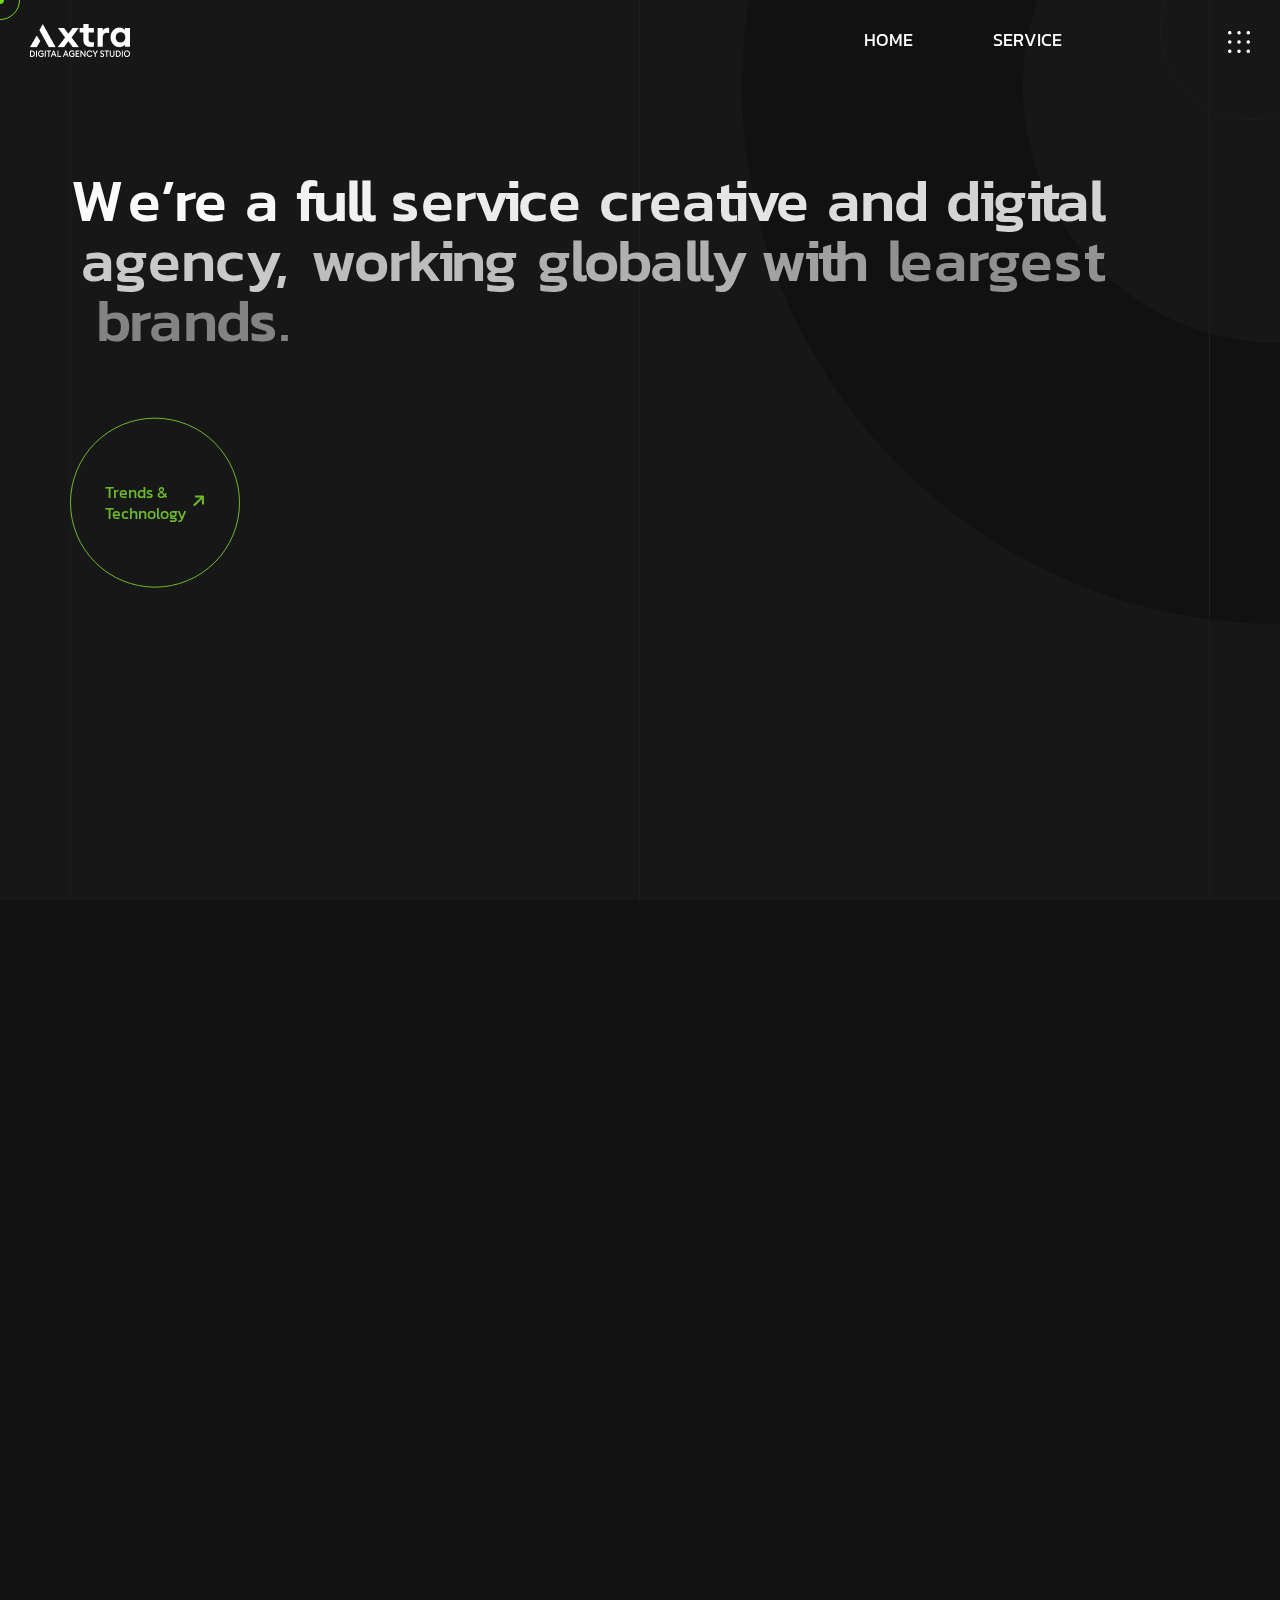
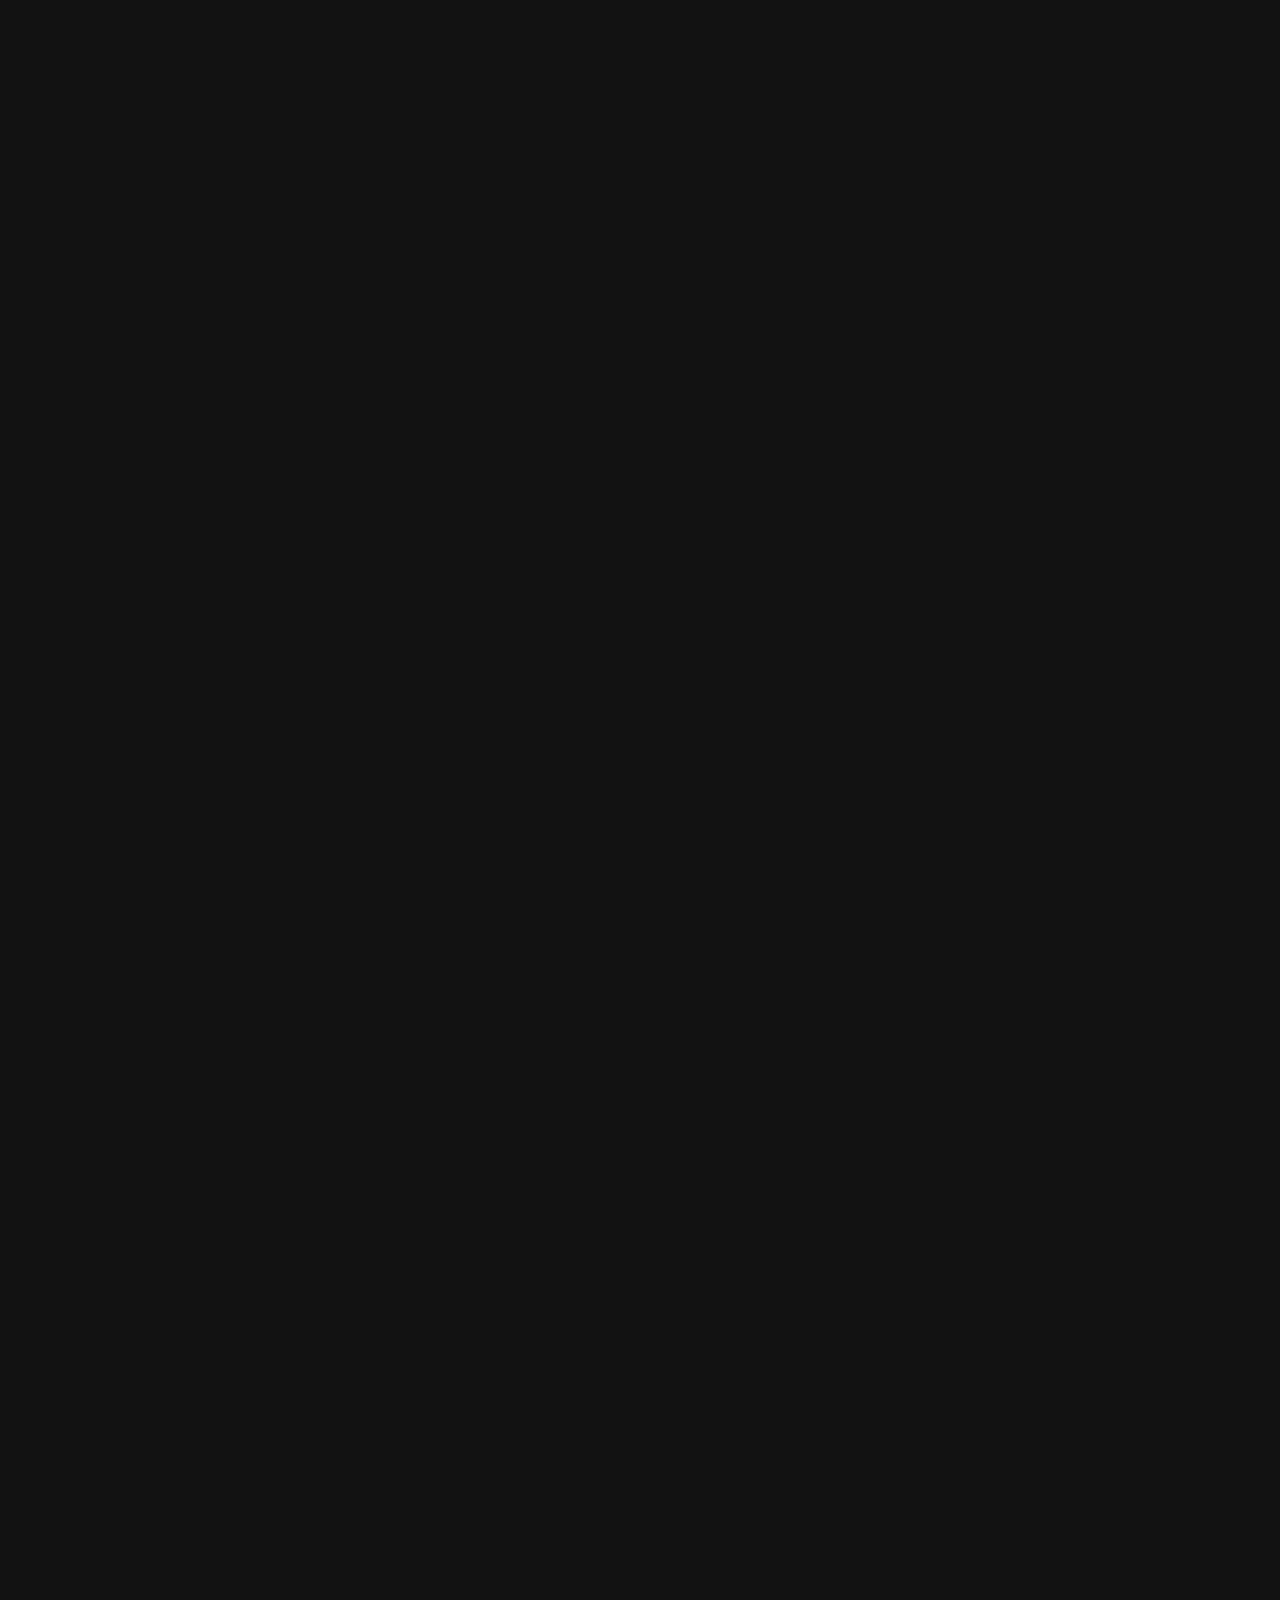
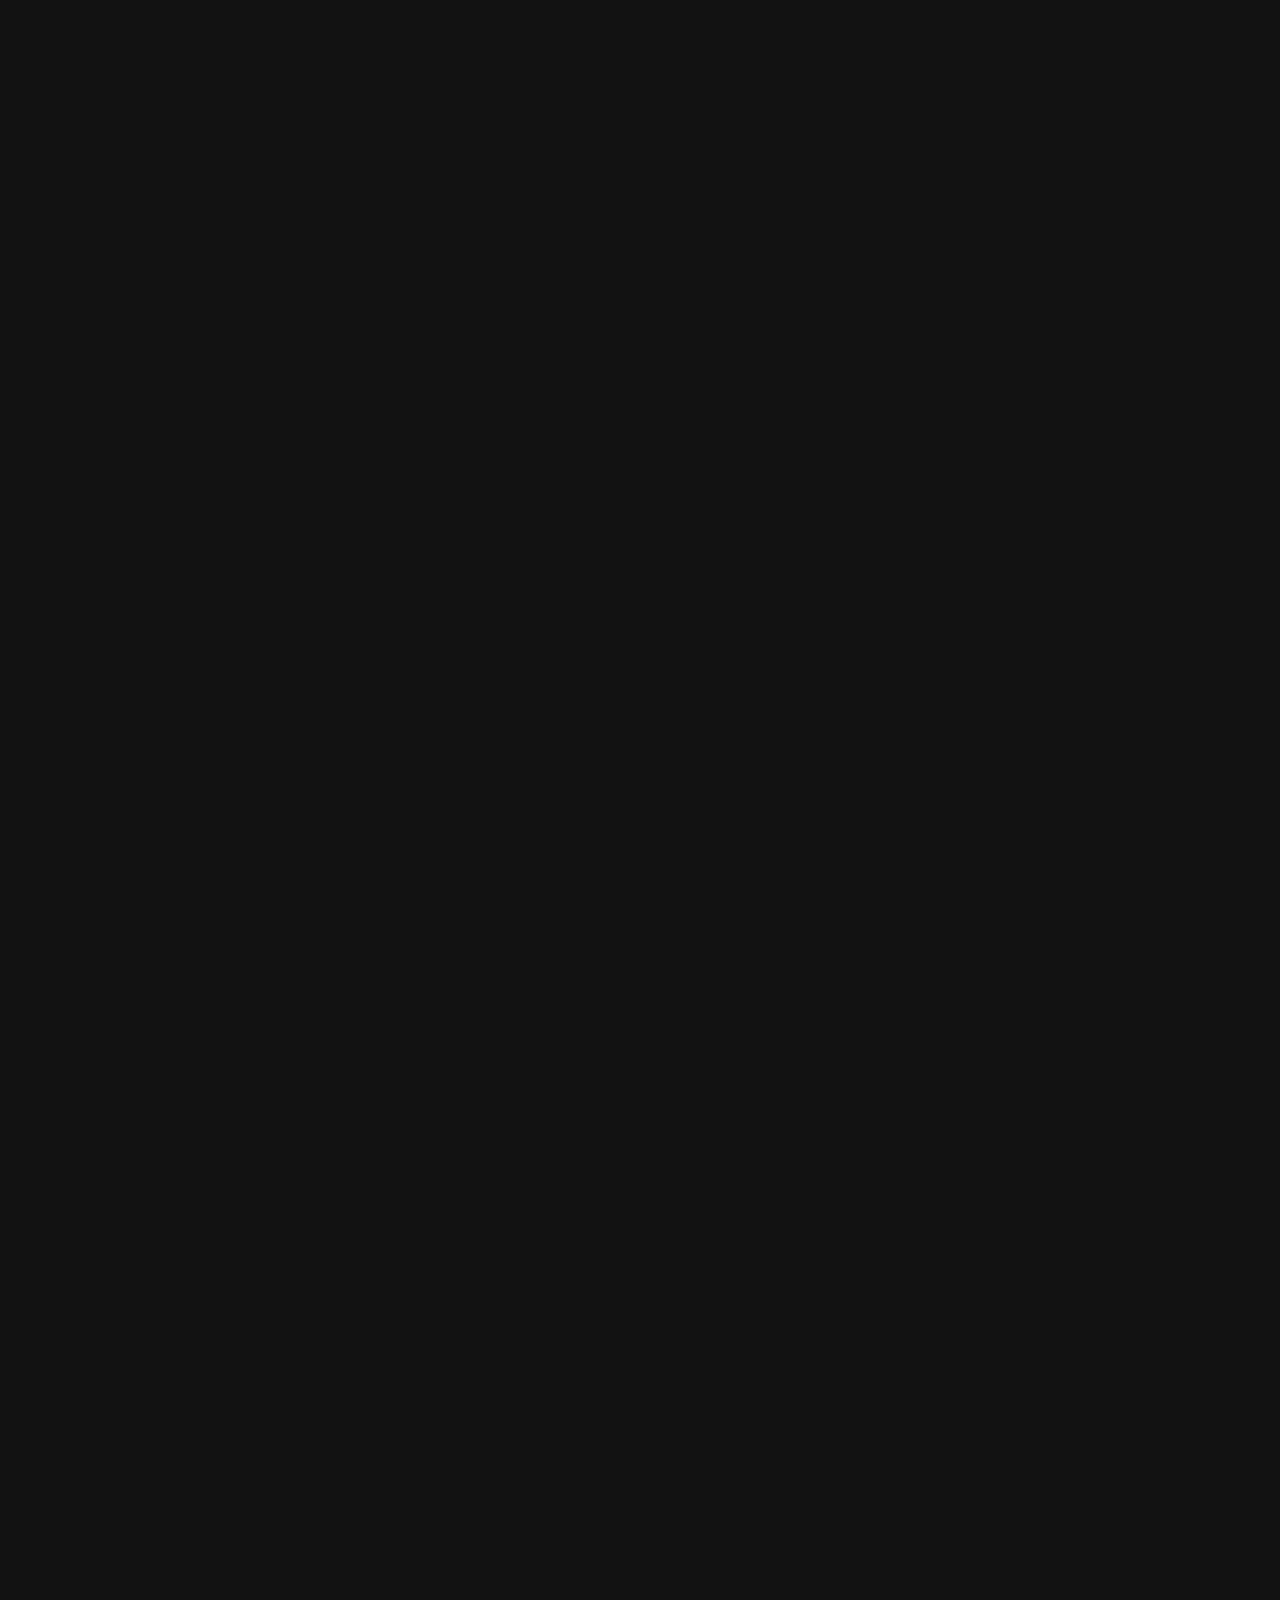
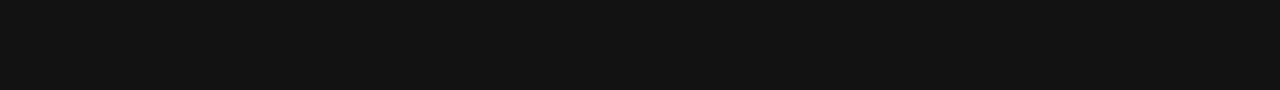
==== commit a9e1959b: "changes" ====
--- a/about us.html
+++ b/about us.html
@@ -53,47 +53,7 @@
 
 
   <!-- Switcher Area Start -->
-  <div class="switcher__area">
-    <div class="switcher__icon">
-      <button id="switcher_open"><i class="fa-solid fa-gear"></i></button>
-      <button id="switcher_close"><i class="fa-solid fa-xmark"></i></button>
-    </div>
-
-    <div class="switcher__items">
-      <div class="switcher__item">
-        <div class="switch__title-wrap">
-          <h2 class="switcher__title">Cursor</h2>
-        </div>
-        <div class="switcher__btn">
-          <select name="cursor-style" id="cursor_style">
-            <option value="1">default</option>
-            <option selected value="2">animated</option>
-          </select>
-        </div>
-      </div>
-
-      <div class="switcher__item">
-        <div class="switch__title-wrap">
-          <h2 class="switcher__title">mode</h2>
-        </div>
-        <div class="switcher__btn mode-type wc-col-2">
-          <button data-mode="light">light</button>
-          <button class="active" data-mode="dark">dark</button>
-        </div>
-      </div>
-
-      <div class="switcher__item">
-        <div class="switch__title-wrap">
-          <h2 class="switcher__title">Language Support</h2>
-        </div>
-        <div class="switcher__btn lang_dir wc-col-2">
-          <button class="active" data-mode="ltr">LTR</button>
-          <button data-mode="rtl">RTL</button>
-        </div>
-      </div>
-    </div>
-  </div>
-  <!-- Switcher Area End -->
+    <!-- Switcher Area End -->
 
 
 
@@ -105,6 +65,7 @@
   <button id="scroll_top" class="scroll-top"><i class="fa-solid fa-arrow-up"></i></button>
 
 
+  
   <!-- Header area start -->
   <header class="header__area-2">
     <div class="header__inner-2">
@@ -113,205 +74,10 @@
       </div>
       <div class="header__nav-2">
         <ul class="main-menu menu-anim">
-          <li><a href="#">home</a>
-            <!-- <ul class="mega-menu">
-              <li>
-                <div class="menu-heading">Agency</div>
-                <ul>
-                  <li><a href="index.html">Digital Maketing</a></li>
-                  <li><a href="index-2.html">Design Studio </a></li>
-                  <li><a href="index-3.html">Digital Agency</a></li>
-                  <li><a href="index-7.html">creative Agency</a></li>
-                  <li><a href="index-6.html">Startup Agency</a></li>
-                  <li><a href="index-8.html">modern agency</a></li>
-                  <li><a href="index-4.html">personal Portfolio</a></li>
-                </ul>
-              </li>
-              <li>
-                <div class="menu-heading">Agency Dark</div>
-                <ul>
-                  <li><a href="index-dark.html">Digital Maketing</a></li>
-                  <li><a href="index-2-dark.html">Design Studio</a></li>
-                  <li><a href="index-3-dark.html">Digital Agency</a></li>
-                  <li><a href="index-7-dark.html">creative Agency</a></li>
-                  <li><a href="index-6-dark.html">Startup Agency</a></li>
-                  <li><a href="index-8-dark.html">modern agency</a></li>
-                  <li><a href="index-4-dark.html">personal Portfolio</a></li>
-                </ul>
-              </li>
-              <li>
-                <div class="menu-heading">Portfolio</div>
-                <ul>
-
-                  <li><a href="index-5.html">portfolio showcase</a></li>
-                  <li><a href="index-10.html">showcase carousel</a></li>
-                  <li><a href="index-12.html">Interactive link</a></li>
-                  <li><a href="index-13.html">portfolio masonry</a></li>
-                  <li><a href="index-14.html">vertical grid</a></li>
-                  <li><a href="index-15.html">Interactive image slider</a></li>
-                  <li><a href="index-16.html">showcase parallax</a></li>
-                  <li><a href="index-17.html">logo showcase</a></li>
-                  <li><a href="index-9.html">showcase slider</a></li>
-                  <li><a href="index-11.html">Interactive hover showcase</a></li>
-                </ul>
-              </li>
-              <li>
-                <div class="menu-heading">Portfolio dark</div>
-                <ul>
-                  <li><a href="index-5-dark.html">portfolio showcase</a></li>
-                  <li><a href="index-10-dark.html">showcase carousel</a></li>
-                  <li><a href="index-12-dark.html">Interactive link</a></li>
-                  <li><a href="index-13-dark.html">portfolio masonry</a></li>
-                  <li><a href="index-14-dark.html">vertical grid</a></li>
-                  <li><a href="index-15-dark.html">Interactive image slider</a></li>
-                  <li><a href="index-16-dark.html">showcase parallax</a></li>
-                  <li><a href="index-17-dark.html">logo showcase</a></li>
-                </ul>
-              </li>
-              <li>
-                <div class="menu-heading">woocommerce</div>
-                <ul>
-                  <li><a href="index-woocommerce.html">Home</a></li>
-                  <li><a href="shop-full-width.html">shop - full width</a></li>
-                  <li><a href="shop-sidebar.html">shop - sidebar</a></li>
-                  <li><a href="shop-single.html">product details</a></li>
-                </ul>
-              </li>
-            </ul> -->
-          </li>
-          <!-- <li><a href="index-woocommerce.html">woocomerce</a>
-            <ul class="main-dropdown">
-              <li><a href="index-woocommerce.html">Home</a></li>
-              <li><a href="#">shop</a>
-                <ul class="sub-dropdown">
-                  <li><a href="shop-full-width.html">shop - full width</a></li>
-                  <li><a href="shop-sidebar.html">shop - sidebar</a></li>
-                </ul>
-              </li>
-              <li><a href="shop-single.html">product details</a></li>
-              <li><a href="shop-cart.html">cart</a></li>
-              <li><a href="shop-checkout.html">checkout</a></li>
-              <li><a href="sign-up.html">sign up</a></li>
-              <li><a href="sign-in.html">sign in</a></li>
-              <li><a href="password-reset.html">reset password</a></li>
-              <li><a href="woocomerce-category.html">product category</a></li>
-              <li><a href="account.html">Profile</a></li>
-            </ul>
-          </li> -->
-          <li class="has-megamenu"><a href="about.html">Pages</a>
-            <ul class="mega-menu">
-              <li>
-                <a>Service</a>
-                <ul>
-                  <li><a href="service.html">service</a></li>
-                  <li><a href="service-dark.html">service dark</a></li>
-                  <li><a href="service-2.html">service V.2</a></li>
-                  <li><a href="service-2-dark.html">service V.2 dark</a></li>
-                  <li><a href="service-3.html">service V.3</a></li>
-                  <li><a href="service-3-dark.html">service V.3 dark</a></li>
-                  <li><a href="service-4.html">service V.4</a></li>
-                  <li><a href="service-4-dark.html">service V.4 dark</a></li>
-                  <li><a href="service-5.html">service V.5</a></li>
-                  <li><a href="service-5-dark.html">service V.5 dark</a></li>
-                  <li><a href="service-6.html">service V.6</a></li>
-                  <li><a href="service-6-dark.html">service V.6 dark</a></li>
-                  <li><a href="service-details.html">service details</a></li>
-                  <li><a href="service-details-dark.html">service details dark</a></li>
-                </ul>
-              </li>
-              <li>
-                <a>portfolio</a>
-                <ul>
-                  <li><a href="portfolio.html">portfolio</a></li>
-                  <li><a href="portfolio-dark.html">portfolio dark</a></li>
-                  <li><a href="portfolio-2.html">portfolio v.2</a></li>
-                  <li><a href="portfolio-2-dark.html">portfolio v.2 dark</a></li>
-                  <li><a href="portfolio-3.html">portfolio v.3</a></li>
-                  <li><a href="portfolio-3-dark.html">portfolio v.3 dark</a></li>
-                  <li><a href="portfolio-4.html">portfolio v.4</a></li>
-                  <li><a href="portfolio-4-dark.html">portfolio v.4 dark</a></li>
-                  <li><a href="portfolio-5.html">portfolio v.5</a></li>
-                  <li><a href="portfolio-5-dark.html">portfolio v.5 dark</a></li>
-                  <li><a href="portfolio-details.html">portfolio details</a></li>
-                  <li><a href="portfolio-details-dark.html">portfolio details dark</a></li>
-                </ul>
-              </li>
-              <li>
-                <a>team</a>
-                <ul>
-                  <li><a href="team.html">Team</a></li>
-                  <li><a href="team-dark.html">Team dark</a></li>
-                  <li><a href="team-details.html">Team Details</a></li>
-                  <li><a href="team-details-dark.html">Team Details dark</a></li>
-                  <li><a href="career.html">career</a></li>
-                  <li><a href="career-dark.html">career dark</a></li>
-                  <li><a href="job-details.html">job details</a></li>
-                  <li><a href="job-details-dark.html">job details dark</a></li>
-                </ul>
-              </li>
-              <!-- <li>
-                <a>blog</a>
-                <ul>
-                  <li><a href="blog.html">blog</a></li>
-                  <li><a href="blog-dark.html">blog dark</a></li>
-                  <li><a href="blog-2.html">blog v.2</a></li>
-                  <li><a href="blog-2-dark.html">blog v.2 dark</a></li>
-                  <li><a href="category.html">category</a></li>
-                  <li><a href="category-dark.html">category dark</a></li>
-                  <li><a href="blog-details.html">blog details</a></li>
-                  <li><a href="blog-details-dark.html">blog details dark</a></li>
-                </ul>
-              </li> -->
-              <li>
-                <a>Others</a>
-                <ul>
-                  <li><a href="about.html">about</a></li>
-                  <li><a href="about-dark.html">about dark</a></li>
-                  <li><a href="faq.html">FAQs</a></li>
-                  <li><a href="faq-dark.html">FAQs dark</a></li>
-                  <li><a href="contact.html">contact</a></li>
-                  <li><a href="contact-dark.html">contact dark</a></li>
-                  <li><a href="404.html">404</a></li>
-                  <li><a href="404-dark.html">404 dark</a></li>
-                </ul>
-              </li>
-            </ul>
-          </li>
-          <li><a href="portfolio.html">services</a>
-            <ul class="main-dropdown">
-              <li><a href="service.html">service</a>
-                <ul class="sub-dropdown">
-                  <li><a href="service-dark.html">service dark</a></li>
-                  <li><a href="service-2-dark.html">service V.2 dark</a></li>
-                  <li><a href="service-3-dark.html">service V.3 dark</a></li>
-                  <li><a href="service-4-dark.html">service V.4 dark</a></li>
-                  <li><a href="service-5-dark.html">service V.5 dark</a></li>
-                  <li><a href="service-6-dark.html">service V.6 dark</a></li>
-                  <li><a href="service-details-dark.html">service details dark</a></li>
-                </ul>
-              </li>
-              <li><a href="service-2.html">service V.2</a></li>
-              <li><a href="service-3.html">service V.3</a></li>
-              <li><a href="service-4.html">service V.4</a></li>
-              <li><a href="service-5.html">service V.5</a></li>
-              <li><a href="service-6.html">service V.6</a></li>
-              <li><a href="service-details.html">service details</a></li>
-            </ul>
-          </li>
-          <li><a href="team.html">team</a>
-            <ul class="main-dropdown">
-              <li><a href="team.html">team</a></li>
-              <li><a href="team-details.html">team details</a></li>
-            </ul>
-          </li>
-          <!-- <li><a href="blog.html">Blog</a>
-            <ul class="main-dropdown">
-              <li><a href="blog.html">blog</a></li>
-              <li><a href="blog-2.html">blog v.2</a></li>
-              <li><a href="category.html">category</a></li>
-              <li><a href="blog-details.html">blog details</a></li>
-            </ul>
-          </li> -->
+          <li><a href="index.html">home</a></li>
+          <!-- <li><a href="about us.html">about us</a></li> -->
+          <li><a href="service-5-dark.html">service</a></li>
+              
         </ul>
       </div>
       <div class="header__nav-icon-2">
--- a/assets/css/master.css
+++ b/assets/css/master.css
@@ -1248,10 +1248,7 @@
   background-color: var(--d-black-2);
   background-blend-mode: overlay;
 }
-.dark .portfolio__service .sec-text, .dark .portfolio__service-item {
-  -webkit-filter: invert(1);
-          filter: invert(1);
-}
+
 .dark .portfolio__service .ps-btn a {
   color: var(--white);
   border-color: var(--white);
@@ -8270,6 +8267,35 @@
 /*  17. SERVICE CSS START
 /*----------------------------------------*/
 
+.service-v5 .portfolio__service-item, .service-v5.portfolio__service .sec-title, .service-v5.portfolio__service .sec-text, .service-v5.portfolio__service .sec-text p {
+  opacity: 1;
+}
+.portfolio__service{
+  background: url("assets/imgs/hero/4/01.png");
+}
+.service-v5 .portfolio__service-item {
+  margin-bottom: 25px;
+}
+@media only screen and (min-width: 992px) and (max-width: 1199px) {
+  .service-v5.pt-140 {
+    padding-top: 150px;
+  }
+}
+@media only screen and (min-width: 768px) and (max-width: 991px) {
+  .service-v5.pt-140 {
+    padding-top: 130px;
+  }
+}
+@media only screen and (max-width: 767px) {
+  .service-v5.pt-140 {
+    padding-top: 120px;
+    padding-bottom: 40px;
+  }
+}
+.service-v5.portfolio__service .sec-title {
+  text-indent: 0;
+}
+
 /* .service__area {
   background-color: var(--black-2);
   overflow: hidden;
@@ -9518,31 +9544,7 @@
     padding-top: 120px;
   }
 }
-.service-v5 .portfolio__service-item, .service-v5.portfolio__service .sec-title, .service-v5.portfolio__service .sec-text, .service-v5.portfolio__service .sec-text p {
-  opacity: 1;
-}
-.service-v5 .portfolio__service-item {
-  margin-bottom: 25px;
-}
-@media only screen and (min-width: 992px) and (max-width: 1199px) {
-  .service-v5.pt-140 {
-    padding-top: 150px;
-  }
-}
-@media only screen and (min-width: 768px) and (max-width: 991px) {
-  .service-v5.pt-140 {
-    padding-top: 130px;
-  }
-}
-@media only screen and (max-width: 767px) {
-  .service-v5.pt-140 {
-    padding-top: 120px;
-    padding-bottom: 40px;
-  }
-}
-.service-v5.portfolio__service .sec-title {
-  text-indent: 0;
-}
+
 
 .service__list-6 li a.active {
   color: red;
@@ -13633,7 +13635,7 @@
 }
 .portfolio__service-item {
   padding: 40px;
-  border: 1.3px solid var(--black-2);
+  border: 1.3px solid var(--clr-theme-primary);
   border-radius: 21px;
   position: relative;
   -webkit-transition: all 0.3s;
@@ -13657,14 +13659,14 @@
   height: 76px;
   right: -2px;
   top: calc(50% - 38px);
-  background: var(--black-2);
+  background: var(--primary);
   -webkit-transition: all 0.3s;
   transition: all 0.3s;
   border-radius: 15px 0px 0px 15px;
 }
 .portfolio__service-item:hover .ps-title,
 .portfolio__service-item:hover ul li {
-  color: var(--white);
+  color: var(--black);
 }
 .portfolio__service-item:hover::after {
   width: calc(100% + 1px);
@@ -13678,7 +13680,7 @@
   font-size: 24px;
   line-height: 1.5;
   text-transform: uppercase;
-  color: var(--black-2);
+  color: var(--white);
   padding-bottom: 20px;
   -webkit-transition: all 0.3s;
   transition: all 0.3s;
@@ -13711,7 +13713,7 @@
   font-weight: 400;
   font-size: 16px;
   line-height: 1.5;
-  color: var(--black-2);
+  color: var(--white);
   -webkit-transition: all 0.3s;
   transition: all 0.3s;
 }
